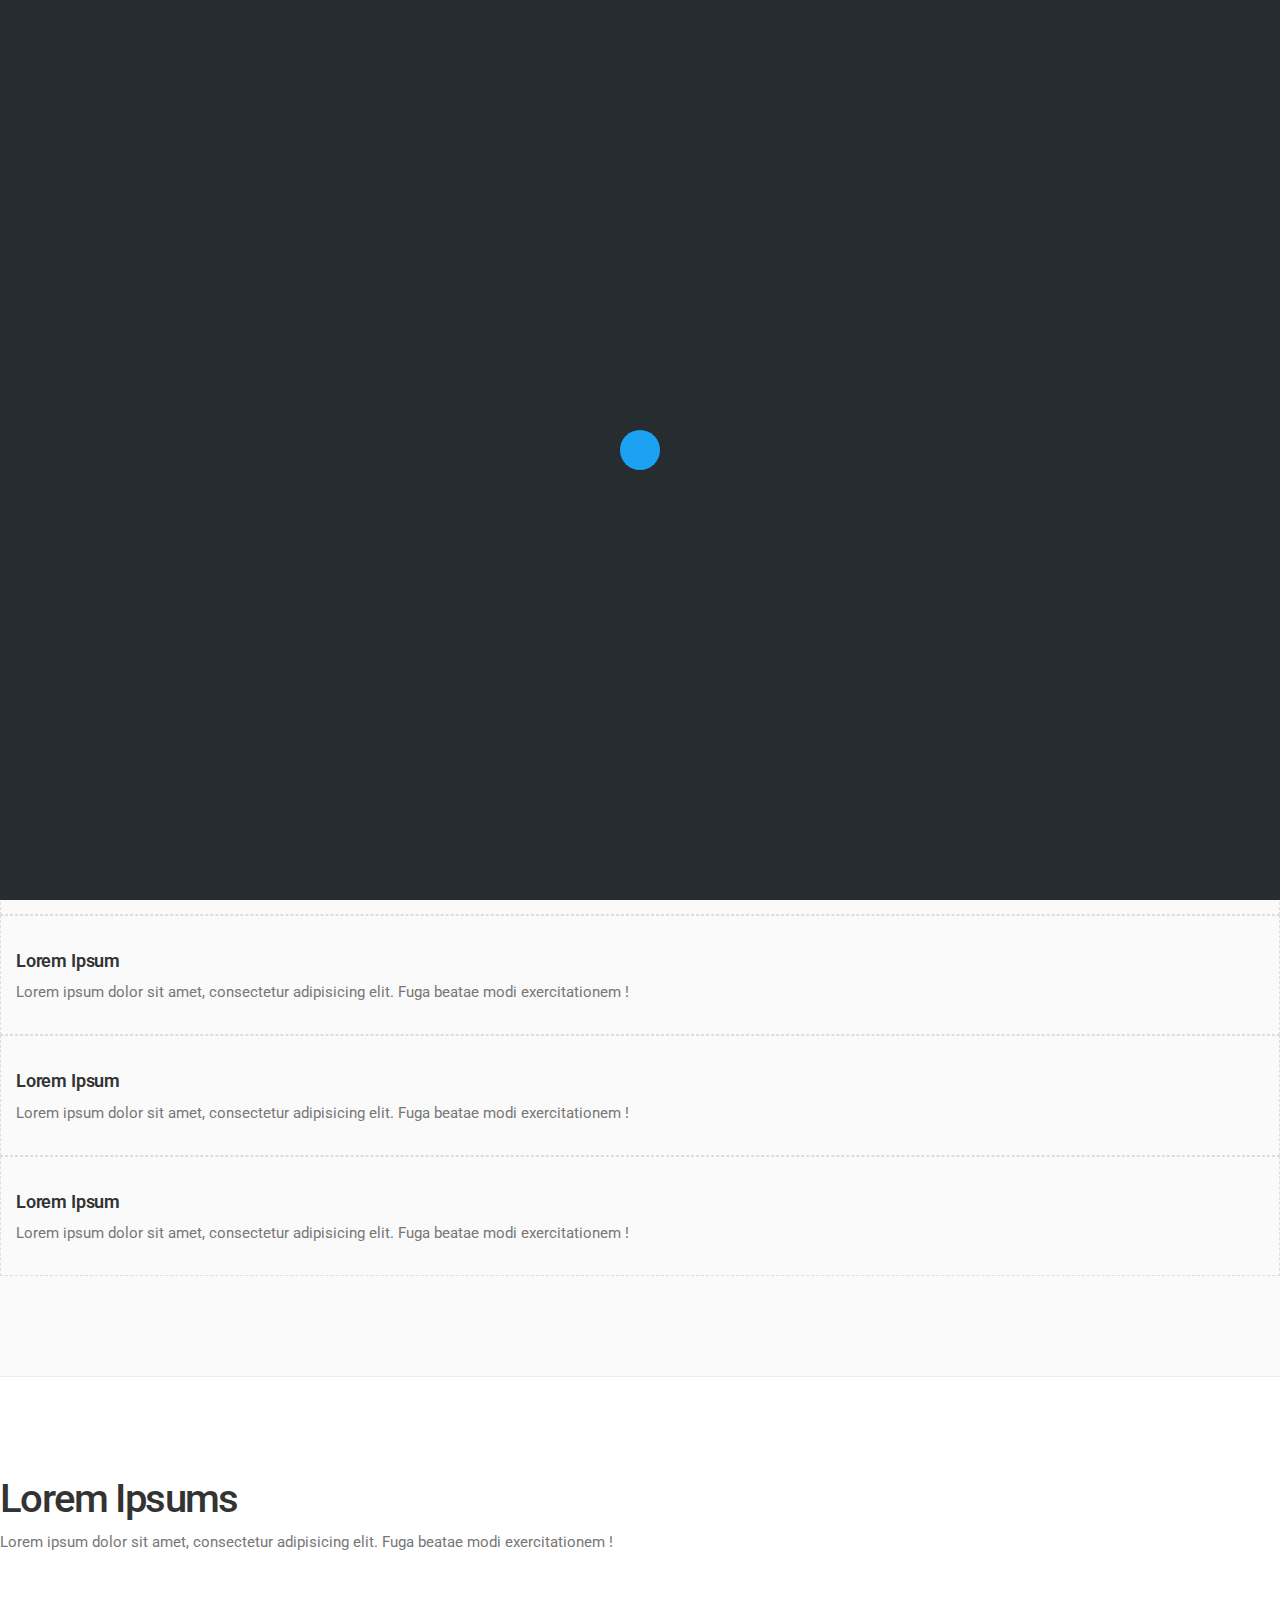
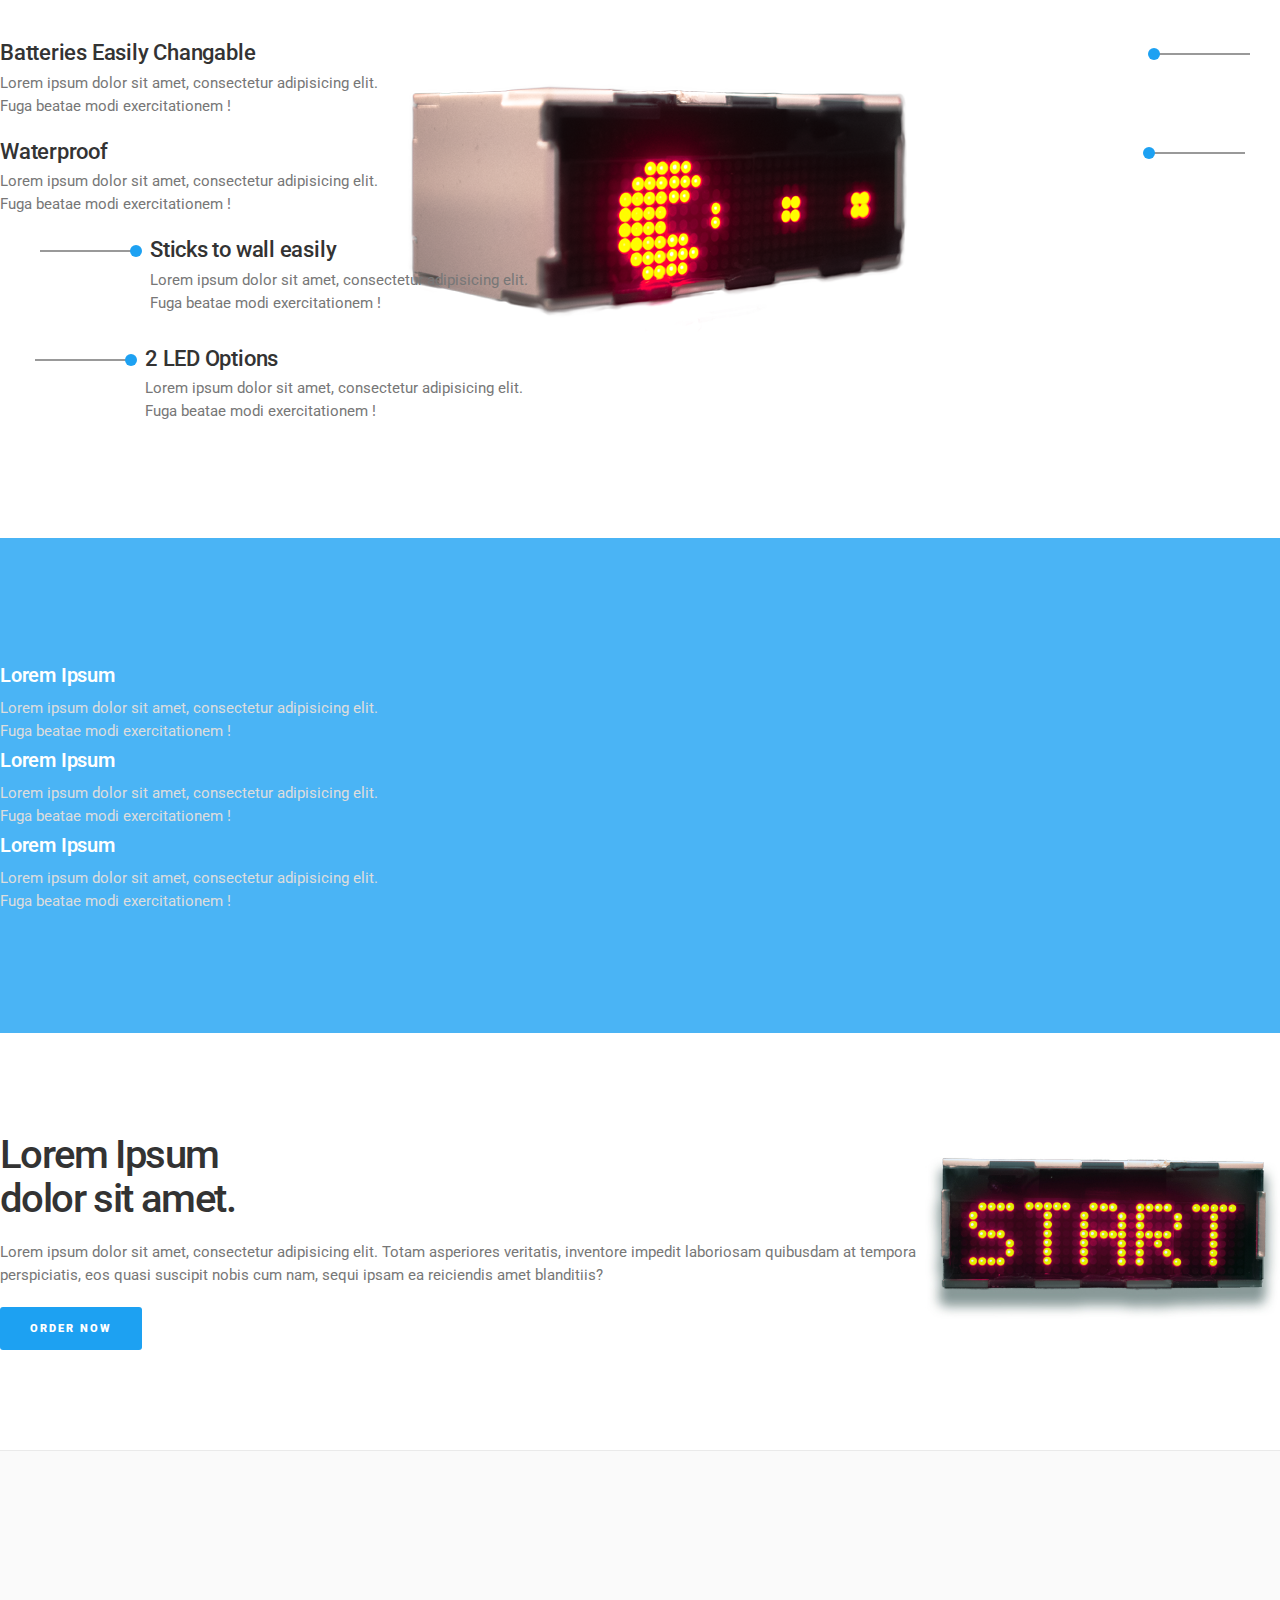
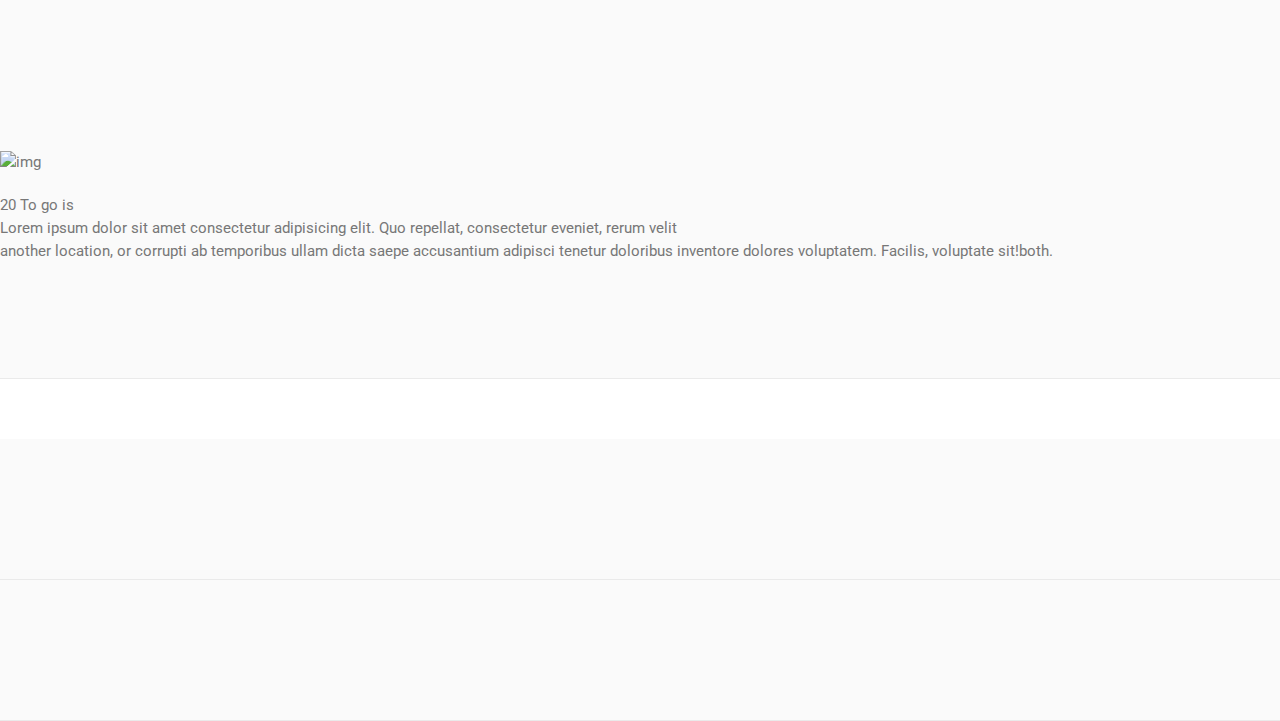
==== index.html @ 2e648fed "Update index.html" ====
<!doctype html>
<!--[if lt IE 7]>      <html class="no-js lt-ie9 lt-ie8 lt-ie7" lang=""> <![endif]-->
<!--[if IE 7]>         <html class="no-js lt-ie9 lt-ie8" lang=""> <![endif]-->
<!--[if IE 8]>         <html class="no-js lt-ie9" lang=""> <![endif]-->
<!--[if gt IE 8]><!--> <html class="no-js" lang="en"> <!--<![endif]-->
<head>
<meta charset="utf-8">
<meta name="viewport" content="width=device-width, initial-scale=1">
<meta name="description" content="Sintex product landing page template">
<meta name="author" content="ThemeEaster">
<title>20 To Go!! | product landing page</title>
<link rel="shortcut icon" type="image/x-icon" href="img/favicon.png">

<link rel="stylesheet" href="css/font-awesome.min.css">

<link rel="stylesheet" href="css/themify-icons.css">

<link rel="stylesheet" href="css/elegant-font-icons.css">

<link rel="stylesheet" href="css/elegant-line-icons.css">

<link rel="stylesheet" href="css/bootstrap.min.css">

<link rel="stylesheet" href="css/venobox/venobox.css">

<link rel="stylesheet" href="css/slicknav.min.css">

<link rel="stylesheet" href="css/animate.min.css">

<link rel="stylesheet" href="css/owl.carousel.css">

<link rel="stylesheet" href="css/main.css">

<link rel="stylesheet" href="css/responsive.css">
<script src="js/vendor/modernizr-2.8.3-respond-1.4.2.min.js"></script>
</head>
<body data-spy="scroll" data-target="#navmenu" data-offset="70">
<!--[if lt IE 8]>
            <p class="browserupgrade">You are using an <strong>outdated</strong> browser. Please <a href="http://browsehappy.com/">upgrade your browser</a> to improve your experience.</p>
        <![endif]-->
<div class="site-preloader-wrap">
<div class="spinner"></div>
</div>
<header id="header" class="header-section">
<div class="container">
<nav class="navbar">
<a href="#" class="navbar-brand"><img src="img/logo.png" alt="Sintex"></a>
<div class="d-flex menu-wrap">
<div id="navmenu" class="mainmenu">
<ul class="nav">
<li><a data-scroll class="nav-link active" href="#home">Home <span class="sr-only">(current)</span></a></li>
<li><a data-scroll class="nav-link" href="#features">Features</a></li>
<li><a data-scroll class="nav-link" href="#works">How it Works</a></li>
<li><a data-scroll class="nav-link" href="#contact">Contact</a></li>
</ul>
<a href="#" class="default-btn">Ordefdgsdbfr Now</a>
</div>
</div>
</nav>
</div>
</header>
<section id="home" class="hero-section bd-bottom">
<div class="container">
<div class="row d-flex align-items-center">
<div class="col-md-8">
<div class="hero-content">
<h1>20 To Go! is the<br>lodsfbdsfbrem ipsum dolor <br> sit amet </h1>
<p>Lorem ipsum dolor sit amet consectdsfbsdfbetur adipisicing elit. Maiores cumque cupiditate, vero quo corrupti soluta aspernatur recusandae provident minus consectetur dolorum quaerat eaque aut, ratione, iste quis quae perspiciatis nobis?</p>
<a href="#" class="default-btn">Order Now</a>
</div>
</div>
<div class="col-md-4">
<img src="img/hero-cam.png" class="hero-cam" alt="">
</div>
</div>


</div>
</section>
<section class="promo-section bg-grey bd-bottom padding">
<div class="container">
<div class="promo-wrap row">
<div class="col-lg-3 col-sm-6 sm-padding">
<div class="promo-content text-center">
<i class="icon-camera"></i>
<h3>Lorem Ipsum</h3>
<p>Lorem ipsum dolor sit amet, consectetur adipisicing elit. Fuga beatae modi exercitationem !</p>
</div>
</div>
<div class="col-lg-3 col-sm-6 sm-padding">
<div class="promo-content text-center">
<i class="icon-speedometer"></i>
<h3>Lorem Ipsum</h3>
<p>Lorem ipsum dolor sit amet, consectetur adipisicing elit. Fuga beatae modi exercitationem !</p>
</div>
</div> 
<div class="col-lg-3 col-sm-6 sm-padding">
<div class="promo-content text-center">
<i class="icon-adjustments"></i>
<h3>Lorem Ipsum</h3>
<p>Lorem ipsum dolor sit amet, consectetur adipisicing elit. Fuga beatae modi exercitationem !</p>
</div>
</div>
<div class="col-lg-3 col-sm-6 sm-padding">
<div class="promo-content text-center">
<i class="icon-bargraph"></i>
<h3>Lorem Ipsum</h3>
<p>Lorem ipsum dolor sit amet, consectetur adipisicing elit. Fuga beatae modi exercitationem !</p>
</div>
</div> 
</div>
</div>
</section>
<section id="features" class="feature-section padding">
<div class="container">
<div class="section-heading text-center">
<h2>Lorem Ipsums</h2>
<p>Lorem ipsum dolor sit amet, consectetur adipisicing elit. Fuga beatae modi exercitationem !</p>
</div>
<div class="feature-wrap row">
<div class="col-lg-4 col-6">
<ul class="feature-content feature-left text-right">
<li class="center2">
<h3>Batteries Easily Changable</h3>
<p>Lorem ipsum dolor sit amet, consectetur adipisicing elit.  <br> Fuga beatae modi exercitationem !</p>
</li>
<li class="test2">
<h3>Waterproof</h3>
<p>Lorem ipsum dolor sit amet, consectetur adipisicing elit.  <br> Fuga beatae modi exercitationem !</p>
</li>
</ul>
</div>
<div class="col-lg-4 offset-lg-4 col-6">
<ul class="feature-content feature-right text-left">
<li class="center3">
<h3>Sticks to wall easily</h3>
<p>Lorem ipsum dolor sit amet, consectetur adipisicing elit.  <br> Fuga beatae modi exercitationem !</p>
<li class="test1">
<h3>2 LED Options</h3>
<p>Lorem ipsum dolor sit amet, consectetur adipisicing elit.  <br> Fuga beatae modi exercitationem !</p>
</li>
</ul>
</div>
</div>
<div class="feature-cam"></div>
</div>
</section>
<section id="works" class="how-it-works-section padding">
<div class="container">
<div class="how-wrap row">
<div class="col-md-4 col-sm-6 xs-padding">
<div class="how-content text-center">
<i class="icon-anchor"></i>
<h3>Lorem Ipsum</h3>
<p>Lorem ipsum dolor sit amet, consectetur adipisicing elit.  <br> Fuga beatae modi exercitationem !</p>
<div class="arrow"></div>
</div>
</div>
<div class="col-md-4 col-sm-6 xs-padding">
<div class="how-content text-center">
<i class="icon-adjustments"></i>
<h3>Lorem Ipsum</h3>
<p>Lorem ipsum dolor sit amet, consectetur adipisicing elit.  <br> Fuga beatae modi exercitationem !</p>
<div class="arrow"></div>
</div>
</div>
<div class="col-md-4 col-sm-6 xs-padding">
<div class="how-content text-center">
<i class="icon-happy"></i>
<h3>Lorem Ipsum</h3>
<p>Lorem ipsum dolor sit amet, consectetur adipisicing elit.  <br> Fuga beatae modi exercitationem !</p>
</div>
</div>
</div>
</div>
</section>
<section class="content-section bd-bottom padding">
<div class="container">
<div class="content-wrap row">
<div class="col-md-6 xs-padding">
<div class="content-details">
<h2>Lorem Ipsum <br> dolor sit amet.</h2>
<p>Lorem ipsum dolor sit amet, consectetur adipisicing elit. Totam asperiores veritatis, inventore impedit laboriosam quibusdam at tempora perspiciatis, eos quasi suscipit nobis cum nam, sequi ipsam ea reiciendis amet blanditiis?</p>
<a href="#" class="default-btn">Order Now</a>
</div>
</div>
<div class="col-md-6 xs-padding text-center">
<img src="img/content-bg-1.jpg" alt="img">
</div>
</div>
</div>
</section>
<section id="products" class="product-section bg-grey bd-bottom padding">
<div class="container">
<div class="section-heading text-center mb-40">

<section id="pricing" class="pricing-section bd-bottom padding">
<div class="container">
<div class="section-heading text-center mb-40">

<div class="widget-section padding">
<div class="container">
<div class="widget-content text-center">
<img class="mb-20" src="img/logo.png" alt="img">
<p>20 To go is <br> Lorem ipsum dolor sit amet consectetur adipisicing elit. Quo repellat, consectetur eveniet, rerum velit  <br> another location, or corrupti ab temporibus ullam dicta saepe accusantium adipisci tenetur doloribus inventore dolores voluptatem. Facilis, voluptate sit!both.</p>
</div>
</div>
</div>
<footer class="footer-section align-center">
<div class="container">
</div>
</footer>
<a data-scroll href="#home" id="scroll-to-top"><i class="arrow_carrot-up"></i></a>

<script src="js/vendor/jquery-1.12.4.min.js"></script>
 
<script src="js/vendor/bootstrap.min.js"></script>

<script src="js/vendor/tether.min.js"></script>

<script src="js/vendor/jquery.slicknav.min.js"></script>

<script src="js/vendor/owl.carousel.min.js"></script>

<script src="js/vendor/smooth-scroll.min.js"></script>

<script src="js/main.js"></script>
</body>
</html>
---- css/main.css ----
/* Sintex By ThemeEaster */

/*  ==========================================================================
    Table of Contets
    ==========================================================================
    
    1.0 Common Styles
    2.0 Header Section
    3.0 Hero Section
    4.0 Promo Section
    5.0 Feature Section
    6.0 How It Works Section
    7.0 Content Section
    8.0 Product Section
    9.0 Pricing Section
    10.0 Testimonial Section
    11.0 Faq Section
    12.0 Sponsor Section
    13.0 Call To Action Section
    14.0 Widget Section
    15.0 Footer Section
    16.0 Scrool To Top
    
    ==========================================================================
    Sintex Product Landing Page Version 0.1
    ========================================================================== */

	@import url('https://fonts.googleapis.com/css?family=Roboto:400,500,700,900');
	
/*  ==========================================================================
    Common Styles
    ========================================================================== */
*{
	padding: 0;
	margin: 0;
}
body{
    background-color: #fff;
    font-family: 'Roboto', sans-serif;
    font-size: 15px;
    line-height: 23px;
    color: #777;
    font-weight: 400;
    position: relative;
    overflow-x: hidden;
}
h1, h2, h3, h4, h5, h6{
    font-family: 'Roboto', sans-serif;
    -webkit-font-smoothing:antialiased;
	color: #333;
}
h1{
    font-size: 50px;
    font-weight: 400;
    line-height: 1.2;
    margin: 0 0 10px;
    color: #222;
    letter-spacing: -0.05em;
}
h2{
    font-size: 26px;
    color: #333;
    margin: 0 0 10px;
    font-weight: 800;
    line-height: 1.1;
    letter-spacing: -0.04em;
}
h3,h4{
    margin: 0 0 10px;
    font-weight: 600;
    line-height: 1.7;
    color: #333;
    letter-spacing: -0.01em;
}
h3{
    font-size: 18px;
}
h4{
    font-size: 16px;
}
h5,h6{
    font-size: 14px;
    margin: 0 0 10px;
}
img{
    border: none;
    outline:none;
    max-width: 100%;
}
ul{
    display: block;
    list-style: none;
    padding: 0;
    margin: 0;
}
p, li, a, span{}
p{
    font-size: 15px;
    margin-bottom: 15px;
}
a, a:hover{
    text-decoration: none;
}
a:focus{
    outline: 0;
    text-decoration: none;
}
input::-webkit-input-placeholder,
textarea::-webkit-input-placeholder{
   color: #ddd !important;
}

input:-moz-placeholder,
textarea:-moz-placeholder{ /* Firefox 18- */
   color: #ddd !important;  
}

input::-moz-placeholder,
textarea::-moz-placeholder{  /* Firefox 19+ */
   color: #ddd !important;  
}

input:-ms-input-placeholder,
textarea:-ms-input-placeholder{  
   color: #ddd !important;  
}
button{
    border: none;
	background: none;
}
/* Helper Class */
.pd-15{
    padding: 15px;
}
.padding{
    padding: 100px 0;
}
.no-padding{
    padding: 0;
}
.padding-15{padding: 15px;}
.padding-20{padding: 20px;}
.bg-white{ background-color: #fff; }
.bg-grey{ background-color: #fafafa;}
.bg-dark{ background-color: #232323;}
.bd-top{ border-top: 1px solid #eaeaea;}
.bd-bottom{ border-bottom: 1px solid #eaeaea;}

.mb-10{ margin-bottom: 10px; }
.mb-15{ margin-bottom: 15px; }
.mb-20{ margin-bottom: 20px; }
.mb-25{ margin-bottom: 25px; }
.mb-30{ margin-bottom: 30px; }
.mb-35{ margin-bottom: 35px; }
.mb-40{ margin-bottom: 40px; }
.mb-45{ margin-bottom: 45px; }
.mb-50{ margin-bottom: 50px; }
.ml-15{ margin-left: 15px; }
.ml-20{ margin-left: 20px; }
.ml-25{ margin-left: 25px; }
.ml-30{ margin-left: 30px; }
.ml-35{ margin-left: 35px; }
.fz-28{ font-size: 28px; }
.fz-24{ font-size: 24px; }
.fz-22{ font-size: 22px; }
.fz-20{ font-size: 20px; }
.fz-18{ font-size: 18px; }
.fz-16{ font-size: 16px; }
.text-black{
    color: #333;
}
.text-white{
    color: #ffffff;
}
.align-left{
    text-align: left;
}
.align-right{
    text-align: right;
}
.align-center{
    text-align: center;
}
.fl-right{
    float: right;
}
.fl-left{
    float: left;
}
.display-table{
    width: 100%;
    height: 100%;
    display: table;
}
.table-cell{
    display: table-cell;
    vertical-align: middle;
}

.overlay{
    width: 100%;
    position: relative;
    z-index: 1;
}
.overlay:before{
    content: '';
    width: 100%;
    height: 100%;
    position: absolute;
    left: 0;
    top: 0;
    z-index: -1;
}

/* Preloader Styles */
.loaded .site-preloader-wrap {
    opacity: 0;
    visibility: hidden;
}
.site-preloader-wrap {
    position: fixed;
    z-index: 999;
    height: 100%;
    width: 100%;
    background: #272c30;
    top: 0;left: 0
}

.site-preloader-wrap .spinner {
    background-color: #1da1f2;
    position: absolute;
    left: 50%;
    top: 50%;
    margin-left: -20px;
    margin-top: -20px;
}

.spinner {
  width: 40px;
  height: 40px;

  border-radius: 100%;  
  -webkit-animation: sk-scaleout 1.0s infinite ease-in-out;
  animation: sk-scaleout 1.0s infinite ease-in-out;
}

@-webkit-keyframes sk-scaleout {
  0% { -webkit-transform: scale(0) }
  100% {
    -webkit-transform: scale(1.0);
    opacity: 0;
  }
}

@keyframes sk-scaleout {
  0% { 
    -webkit-transform: scale(0);
    transform: scale(0);
  } 100% {
    -webkit-transform: scale(1.0);
    transform: scale(1.0);
    opacity: 0;
  }
}

/* Button Style */
.btn-group{}
.btn-group a{
    margin: 5px;
}
.btn-group-left a{
    margin-right: 15px;
    margin-bottom: 15px;
}
.default-btn{
    background-color: #1da1f2;
    font-family: "Roboto",sans-serif;
    font-size: 11px;
    letter-spacing: 2px;
    font-weight: 900;
    text-transform: uppercase;
    color: #fff;
    border-radius: 3px;
    padding: 10px 30px;
    margin: 0;
    display: inline-block;
}
.default-btn:hover{
    opacity: 0.8;
    color: #fff;
}
/*Section Heading*/
.section-heading{}
.section-heading h2{
    font-size: 40px;
    font-weight: 500;
}
/* Transition Effect */
a,a:hover, .overlay, img, .form-control,  .form-control:hover, button{
    -webkit-transition: all 0.5s;
    -o-transition: all 0.5s;
    transition: all 0.5s;
}

/* ==========================================================================
   Header Section
   ========================================================================== */
.header-section{
    background-color: #fff;
    box-shadow: 0 0 10px rgba(0, 0, 0, 0.05);
    width: 100%;
    z-index: 99;
    position: sticky;
    left: 0;
    top: 0;
    padding: 10px 0;
    transition: all 0.3s ease-in-out;
}
.navbar-fixed-top.header-section{
    background-color: #fff;
    box-shadow: 0 0 10px rgba(0, 0, 0, 0.10);
    padding: 5px 0;
    transition: all 0.3s ease-in-out;
}
.navbar{
    border: medium none;
    -moz-border-radius: 0;
    -webkit-border-radius: 0;
    -ms-border-radius: 0;
    border-radius: 0;
    margin: 0;
    position: relative;
    padding: 0;
}
.navbar-header {
    padding: 17px 0;
}
.navbar-header .brand{
    font-size: 25px;
    color: #333;
    font-family: 'Roboto', sans-serif;
    letter-spacing: -1px;
    font-weight: 600;
	margin-left: 13px;
}

/* Nav Menu */
#navbar{
    z-index: 999;
    padding: 0 15px;
}
ul.nav{
    display: inline-block;
}
ul.nav > li{
    display: inline-block;
}
ul.nav > li > a{
    color: #777;
    font-family: 'Roboto', sans-serif;
    display: inline-block;
    vertical-align: middle;
    padding: 0 10px;
    font-size: 12px;
    font-weight: 600;
    text-transform: uppercase;
    line-height: 70px;
}
ul.nav > li > a:hover,
ul.nav > li > a:focus,
ul.nav > li > a.active{
    background: none;
    color: #1da1f2;
    opacity: 1;
}
.mainmenu .default-btn{
    padding: 10px 30px;
    display: inline-block;
    margin-left: 20px;
}
.menu-btn{
    margin-left: 10px;
    margin-top: 10px;
}

/*Mobile Menu */
.menu-wrap{
    position: relative;
}
.slicknav_menu {
    background: none;
    padding: 4px 0;
    display:none;
    width: 100%;
    position: absolute;
    right: 0;
    top: 0;
}
.slicknav_nav {
    background-color: #fff;
    box-shadow: 0 0 10px rgba(0, 0, 0, 0.05);
}
.slicknav_btn {
    background-color: transparent;
    margin: 8px 5px 21px;
    z-index: 2;
}
.navbar-fixed-top .slicknav_btn{
    margin-bottom: 17px;
}
.slicknav_nav .slicknav_row:hover,
.slicknav_nav .slicknav_row, 
.slicknav_nav a,
.slicknav_nav a:hover{
    -moz-border-radius: 0;
    -webkit-border-radius: 0;
    -o-border-radius: 0;
    border-radius: 0;
}
.slicknav_nav .slicknav_row, 
.slicknav_nav a {
    padding: 10px 15px;
    margin: 0;
    color: #777;
}
.slicknav_nav a .caret{
    display: none;
}
.slicknav_nav ul{
    margin: 0;
}
.slicknav_nav ul li a{
    padding-left: 30px;
    font-size: 12px;
}
.slicknav_nav .slicknav_row:hover,
.slicknav_nav a:hover{
    background-color: transparent;
    color: #333;
}

/* ==========================================================================
   Hero Section
   ========================================================================== */
.hero-section{
    background-color: #fff;
    position: relative;
    height: 580px;
    display: flex;
    align-items: center;
    z-index: 1;
}
.hero-content h1,
.hero-content p{
    margin-bottom: 20px;
}
.hero-cam{
    animation-name: cam-animation;
    animation-duration: 2s;
    animation-iteration-count: infinite;
    animation-timing-function: ease-in-out;
    -webkit-animation-name: cam-animation;
    -webkit-animation-duration: 2s;
    -webkit-animation-iteration-count: infinite;
    -webkit-animation-timing-function: linear;
}

/*Cam Animation*/
@-webkit-keyframes cam-animation {
     0% {
        -webkit-transform: translateY(-20px);
        transform: translateY(-20px);
    }
     50% {
        -webkit-transform: translateY(-10px);
        transform: translateY(-10px);
    }
     100% {
        -webkit-transform: translateY(-25px);
        transform: translateY(-25px);
    }
}
@keyframes cam-animation {
    0% {
        -webkit-transform: translateY(-20px);
        transform: translateY(-20px);
    }
    50% {
        -webkit-transform: translateY(-10px);
        transform: translateY(-10px);
    }
    100% {
        -webkit-transform: translateY(-20px);
        transform: translateY(-20px);
    }
}
/* ==========================================================================
   Promo Section
   ========================================================================== */
.promo-section{}
.promo-wrap{}
.promo-content{
    padding: 30px 15px;
    border: 1px dashed #ddd;
    overflow: hidden;
    transition: all 0.2s ease-in-out;
}
.promo-content:hover{
    transform: scale(1.05);
    transition: all 0.2s ease-in-out;
}
.promo-content i{
    font-size: 40px;
    color: #1da1f2;
    margin-bottom: 15px;
}
.promo-content h3{
    margin-bottom: 5px;
}
.promo-content p{
    margin-bottom: 0;
}
/* ==========================================================================
   Feature Section
   ========================================================================== */
.feature-section{
    position: relative;
    z-index: 1;
}
.feature-section .section-heading{
    margin-bottom: 80px;
}
.feature-wrap{}
.feature-content{}
.feature-content li{
    position: relative;
    margin-bottom: 25px;
}
.feature-content li:last-child{
    margin-bottom: 0;
}
.feature-content li:before{
    background-color: #1da1f2;
    display: block;
    content: "";
    position: absolute;
    width: 12px;
    height: 12px;
    border-radius: 50%;
    top: 14px;
    right: -20px;
    z-index: 1;
}
.feature-content li:after{
    background-color: #999;
    content: '';
    position: absolute;
    width: 100px;
    height: 2px;
    top: 19px;
    right: -110px;
}
.feature-right.feature-content li:before{
    right: auto;
    left: -20px;
}
.feature-right.feature-content li:after{
    right: auto;
    left: -110px;
}
.feature-content h3{
    font-size: 22px;
    font-weight: 500;
    margin-bottom: 0;
}
.feature-left .center{
    margin-right: 50px;
}
.feature-right .center{
    margin-left: 50px;
}

.test1{
    margin-left:145px;
}

.test2{
    margin-right:145px;
    margin-top:-10px;
}

.center2{
    margin-top:5px;
    margin-right:140px;
}

.center3{
    margin-top:5px;
    margin-left:150px;
}
/*Feature Camera*/
.feature-cam {
	background-image: url(../img/feature-cam.png);
	background-repeat: no-repeat;
	background-position: center center;
	position: absolute;
	width: 500px;
	height: 500px;
	left: calc(50% - 233px);
	top: calc(55% - 317px);
	display: block;
	animation-name: feature-cam-animation;
	animation-duration: 2s;
	animation-iteration-count: infinite;
	animation-timing-function: ease-in-out;
	-webkit-animation-name: feature-cam-animation;
	-webkit-animation-duration: 2s;
	-webkit-animation-iteration-count: infinite;
	-webkit-animation-timing-function: linear;
	z-index: -1;
}
/*Feature Cam Animation*/
 @-webkit-keyframes feature-cam-animation {
     0% {
         -webkit-transform: translateX(-20px);
         transform: translateX(-20px);
    }
     50% {
         -webkit-transform: translateX(-10px);
         transform: translateX(-10px);
    }
     100% {
         -webkit-transform: translateX(-25px);
         transform: translateX(-25px);
    }
}
 @keyframes feature-cam-animation {
     0% {
         -webkit-transform: translateX(-20px);
         transform: translateX(-20px);
    }
     50% {
         -webkit-transform: translateX(-10px);
         transform: translateX(-10px);
    }
     100% {
         -webkit-transform: translateX(-20px);
         transform: translateX(-20px);
    }
}
/* ==========================================================================
   Content Section
   ========================================================================== */
.content-section{}
.content-wrap{
    display: flex;
    align-items: center;
}
.content-details{}
.content-details h2{
    font-size: 40px;
    font-weight: 500;
    margin-bottom: 20px;
}
.content-details p{
    margin-bottom: 20px;
}
/* ==========================================================================
   How ItWorks Section
   ========================================================================== */
.how-it-works-section{
    background-image: url(../img/how-bg.jpg);
    background-repeat: no-repeat;
    background-position: center center;
    background-size: cover;
    position: relative;
    padding: 120px 0;
    z-index: 1;
}
.how-it-works-section:before{
    background-color: rgba(29,161,242,0.8);
    content: "";
    position: absolute;
    width: 100%;
    height: 100%;
    left: 0;
    top: 0;
    z-index: -1;
}
.how-content{
    position: relative;
}
.arrow{
    position: absolute;
    background-image: url(../img/arrow.png);
    background-repeat: no-repeat;
    content: "";
    width: 236px;
    height: 40px;
    left: 250px;
    top: 10px;
}
.how-content i{
    color: #fff;
    font-size: 50px;
    margin-bottom: 15px;
}
.how-content h3{
    font-size: 20px;
    margin-bottom: 5px;
    color: #fff;
}
.how-content p{
    color: #ddd;
    margin-bottom: 0;
}
/* ==========================================================================
   Product Section
   ========================================================================== */
.product-section{}
.product-item{
    background-color: #fafafa;
    border: 1px solid #eaeaea;
    overflow: hidden;
}
.product-item:hover .product-thumb img{
    transform: scale(1.1);
}
.product-thumb{
    display: block;
    overflow: hidden;
}
.product-thumb img{
    width: 100%;
}
.cart{
    position: absolute;
    width: 100%;
    height: auto;
    left: calc(25% - 0px);
    bottom: 150px;
    opacity: 0;
    visibility: hidden;
    transform: translateY(20px);
    transition: all 0.2s ease-in-out;
}
.product-item:hover .cart{
    visibility: visible;
    opacity: 1;
    transform: translateY(0);
    transition: all 0.2s ease-in-out;
}
.cart .cart-btn{
    background-color: #1da1f2;
    font-family: "Roboto",sans-serif;
    font-size: 12px;
    font-weight: 700;
    text-transform: uppercase;
    font-size: 12px;
    color: #fff;
    padding: 10px 30px;
    border-radius: 3px;
    display: inline-block;
}
.cart .cart-btn:hover{
    opacity: 0.9;
}
.product-content{
    padding: 20px 10px;
    border-top: 1px solid #eaeaea;
    display: block;
}
.product-content h3{
    margin-bottom: 0;
    font-size: 20px;
    color: #1da1f2;
}
.product-content h3 a:hover{
    color: #1da1f2;
    opacity: 0.8;
}
.product-content p{
    margin-bottom: 5px;
}
.product-content .price{
    font-size: 18px;
    color: #ff4c4c;
    font-weight: 700;
    margin-right: 10px;
    display: inline-block;
}
.product-content .stock{
    font-weight: 700;
    color: #34bf49;
}
.rattings{
    display: inline-block;
}
.rattings li{
    display: inline-block;
    color: #fab702;
    font-size: 15px;
}
/*Prev Next Style*/
.owl-nav div{
    font-size: 25px;
    color: #777;
    line-height: 30px;
    width: 30px;
    height: 30px;
    position: absolute;
    left: -40px;
    opacity: 0.5;
    top: calc(50% - 15px);
    transition: opacity 0.3s ease-in-out;
}
.owl-nav div.owl-next{
    left: auto;
    right: -40px;
}
.owl-nav div:hover{
    color: #1da1f2;
    opacity: 1;
    transition: opacity 0.3s ease-in-out;
}
/* ==========================================================================
   Pricing Section
   ========================================================================== */
.pricing-section{}
.pricing-wrap{}
.pricing-box{
    border: 1px solid #eaeaea;
    border-bottom: 8px solid #1da1f2;
    border-radius: 5px;
    opacity: 0.5;
    transition: all 0.2s ease-in-out;
    overflow: hidden;
}
.pricing-box:hover{
    opacity: 1;
    transform: scale(1.02);
    transition: all 0.2s ease-in-out;
}
.pricing-head{
    border-bottom: 1px solid #eaeaea;
    padding: 30px;
}
.pricing-head span{
    font-size: 12px;
    color: #777;
    letter-spacing: 0;
    text-transform: uppercase;
}
.pricing-head h2{
    font-size: 50px;
    color: #1da1f2;
    font-weight: 500;
    margin-bottom: 0;
}
.active{
    opacity: 1;
}
.active .pricing-head{
    background-color: #1da1f2;
}
.active .pricing-head h2,
.active .pricing-head span{
    color: #fff;
}
.pricing-mid{
    padding: 20px 30px;
}
.pricing-mid i{
    color: #1da1f2;
    margin-right: 15px;
}
.pricing-mid li{
    margin: 10px 0;
    font-weight: 400;
}
.pricing-footer{
    padding: 0 30px 25px;
}
/* ==========================================================================
   Testimonial Section
   ========================================================================== */
.testimonial-section{}
.testi-item{
    padding: 30px 15px;
    border: 1px solid #eaeaea;
}
.testi-details{
    display: flex;
    align-items: center;
}
.testi-thumb{}
.testi-thumb img{
    max-width: 70px;
    height: 70px;
    line-height: 70px;
    border-radius: 50%;
}
.reviews{
    margin-left: 10px;
}
.reviews h3{
    font-size: 16px;
    font-weight: 500;
    display: block;
    margin: 0;
}
.reviews .rattings{
    margin-top: -5px;
    display: block;
}
/* ==========================================================================
   Sponsor Section
   ========================================================================== */
.sponsor-section{
    padding: 20px 0;
}
.sponsor-section .sponsor-item img{
    width: 100%;
    padding: 20px;
    opacity: 0.8;
}
.sponsor-section .sponsor-items li img:hover{
    opacity: 1;
}
.faq-wrap{}
.faq-wrap p{
    margin-bottom: 0;
}
/* ==========================================================================
   CTA Section
   ========================================================================== */
.cta-section{
    background-color: #1da1f2;
    padding: 60px 0;
}
.cta-content h2{
    color: #fff;
    margin-bottom: 0;
    font-size: 28px;
}
.cta-section .default-btn{
    background-color: #fff;
    color: #555;
}
/* ==========================================================================
   Widget Section
   ========================================================================== */
.widget-section{}
.widget-content{}
.social-share{
    display: inline-block;
    margin-top: 20px;
}
.social-share li{
    display: inline-block;
    margin: 0 5px;
}
.social-share li a{
    background-color: #f2f2f2;
    color: #1da1f2;
    width: 40px;
    height: 40px;
    line-height: 40px;
    border-radius: 3px;
    text-align: center;
    display: inline-block;
}
.social-share li a:hover{
    background-color: #ddd;
}
/* ==========================================================================
   Footer Section
   ========================================================================== */
.footer-section{
    background-color: #fff;
    border-top: 1px solid #eaeaea;
    display: block;
    color: #777;
    text-align: center;
    padding: 30px 0;
}
.footer-section p{
    text-transform: uppercase;
    font-size: 12px;
    margin: 0;
}  

/* ==========================================================================
   Scroll To Top
   ========================================================================== */
#scroll-to-top{
    background-color: #1da1f2;
    display: none;
    width: 45px;
    height: 45px;
    text-align: center;
    font-size: 14px;
    border-radius: 50%;
    line-height: 45px;
    color: #fff;
    position: fixed;
    bottom: 50px;
    right: 50px;
    z-index: 999;
}
#scroll-to-top:hover{
    opacity: 0.8;
    color: #fff;
}
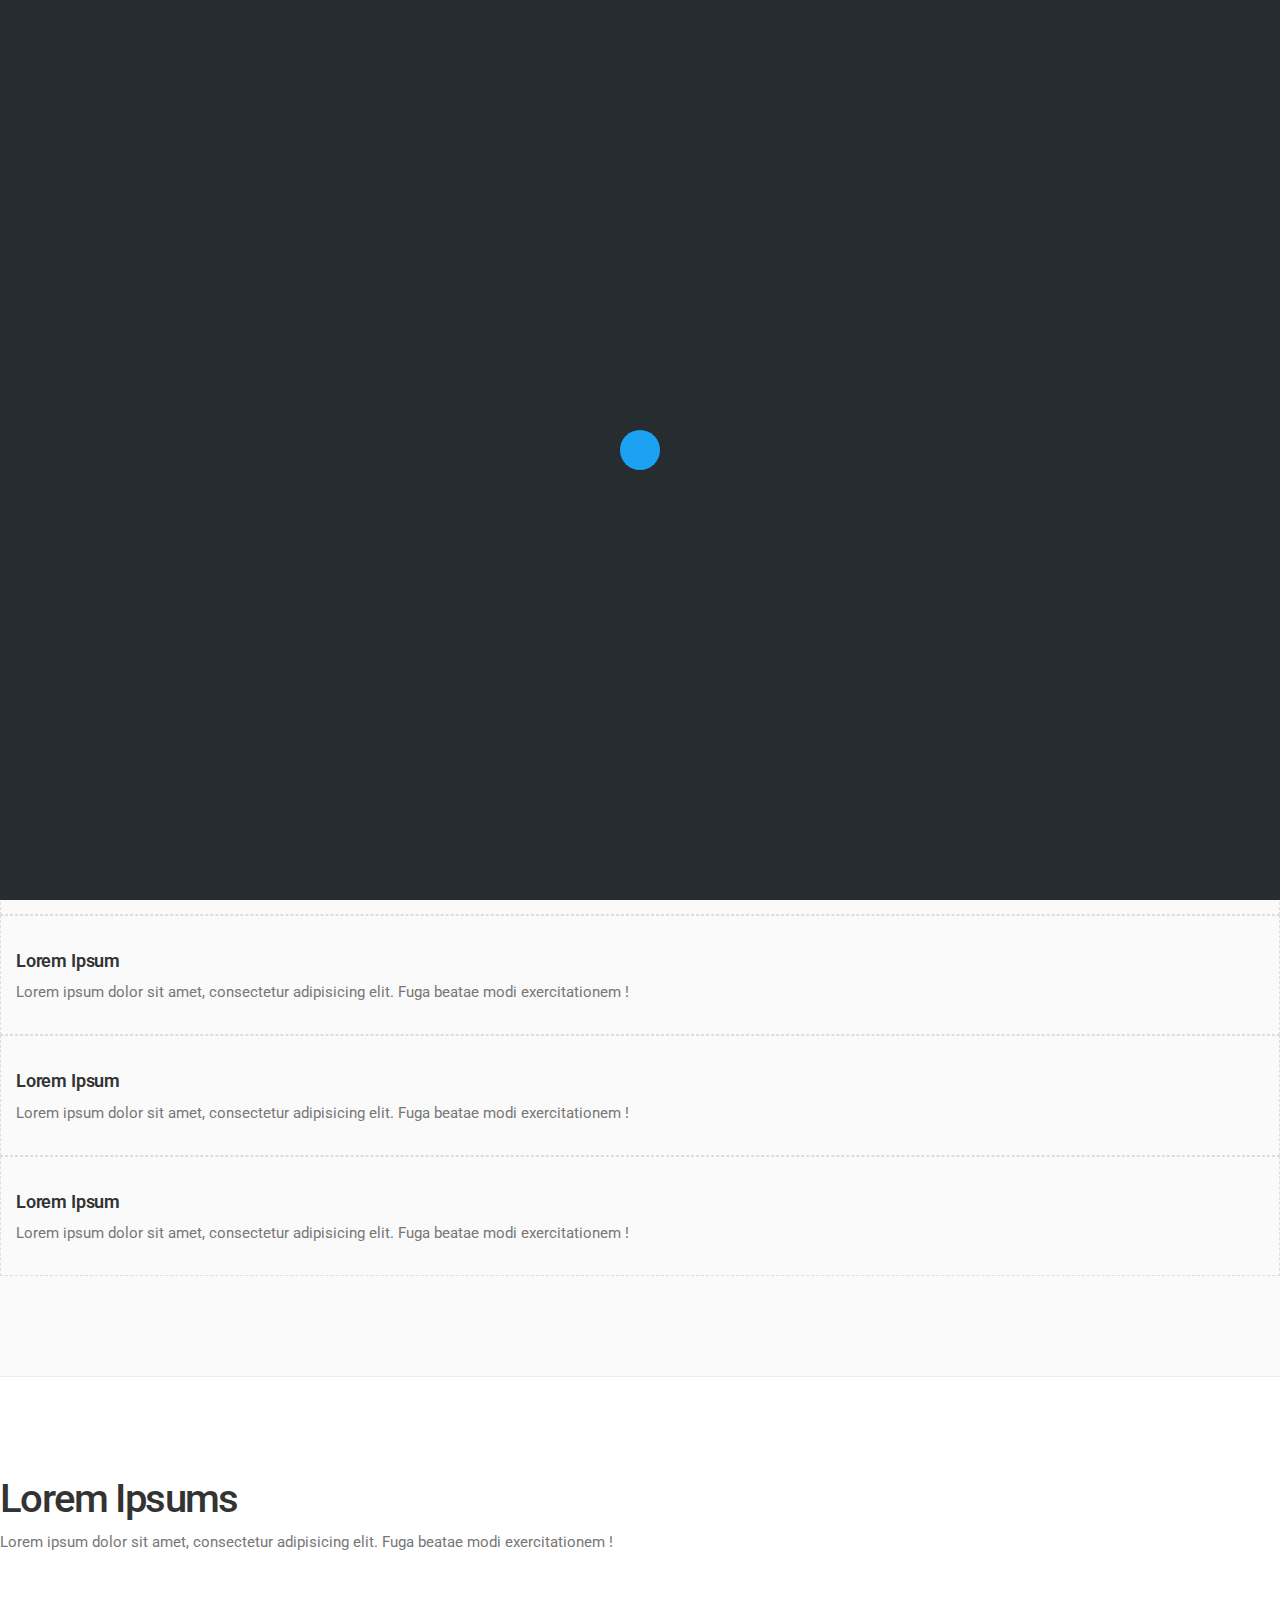
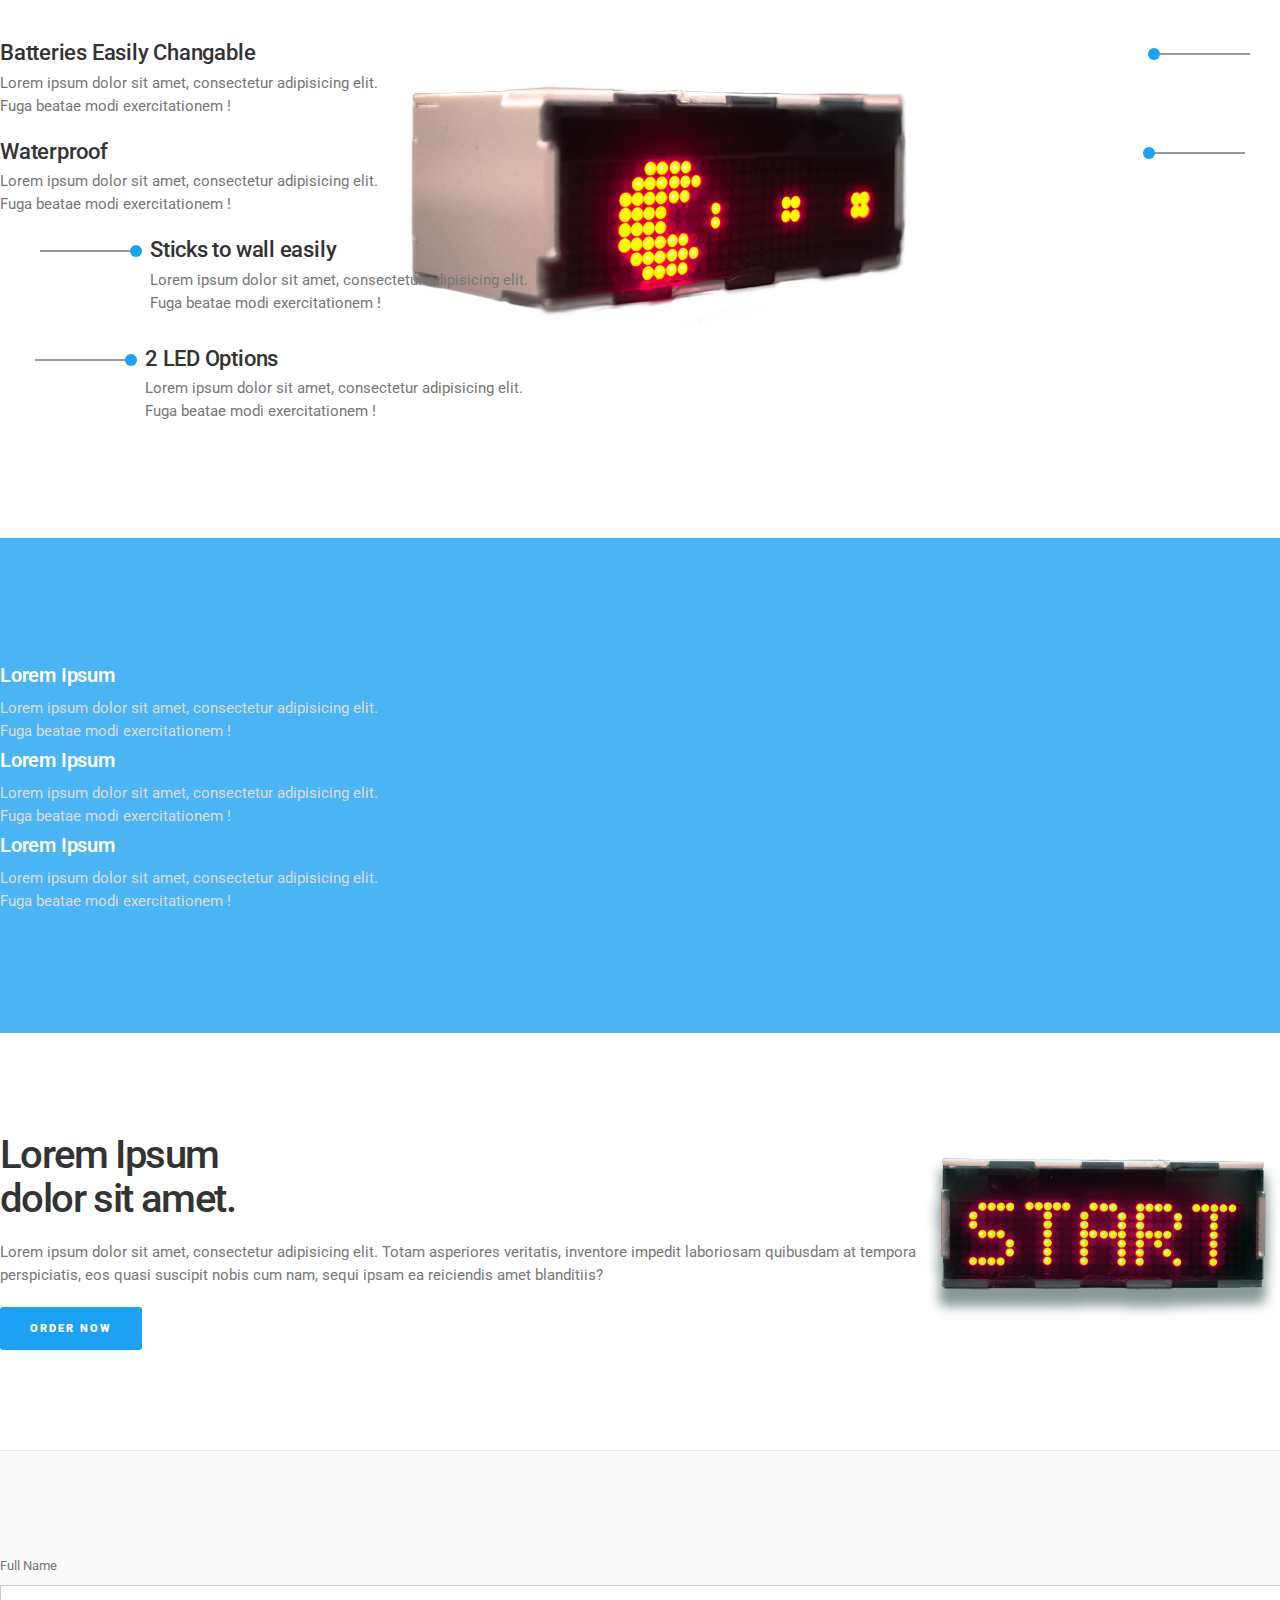
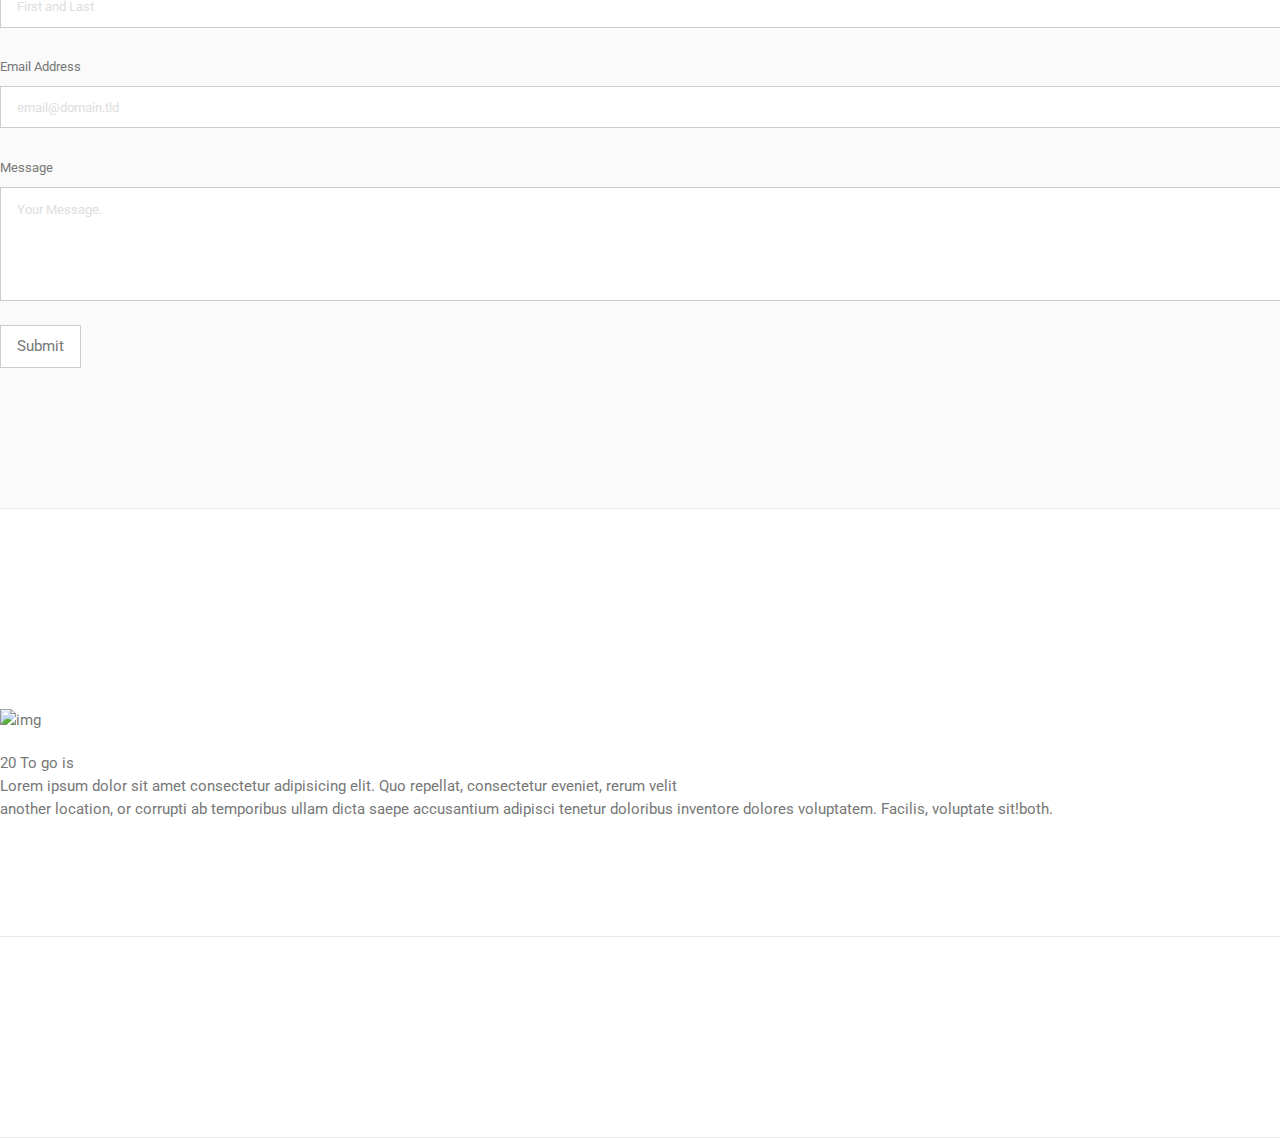
==== commit 8621a5f0: "Update index.html" ====
--- a/index.html
+++ b/index.html
@@ -8,7 +8,7 @@
 <meta name="viewport" content="width=device-width, initial-scale=1">
 <meta name="description" content="Sintex product landing page template">
 <meta name="author" content="ThemeEaster">
-<title>20 To Go!! | product landing page</title>
+<title>20 To Go! | product landing page</title>
 <link rel="shortcut icon" type="image/x-icon" href="img/favicon.png">
 
 <link rel="stylesheet" href="css/font-awesome.min.css">
@@ -53,7 +53,7 @@
 <li><a data-scroll class="nav-link" href="#works">How it Works</a></li>
 <li><a data-scroll class="nav-link" href="#contact">Contact</a></li>
 </ul>
-<a href="#" class="default-btn">Ordefdgsdbfr Now</a>
+<a href="#" class="default-btn">Order Now</a>
 </div>
 </div>
 </nav>
@@ -64,8 +64,8 @@
 <div class="row d-flex align-items-center">
 <div class="col-md-8">
 <div class="hero-content">
-<h1>20 To Go! is the<br>lodsfbdsfbrem ipsum dolor <br> sit amet </h1>
-<p>Lorem ipsum dolor sit amet consectdsfbsdfbetur adipisicing elit. Maiores cumque cupiditate, vero quo corrupti soluta aspernatur recusandae provident minus consectetur dolorum quaerat eaque aut, ratione, iste quis quae perspiciatis nobis?</p>
+<h1>20 To Go! is the<br>lorem ipsum dolor <br> sit amet </h1>
+<p>Lorem ipsum dolor sit amet consectur adipisicing elit. Maiores cumque cupiditate, vero quo corrupti soluta aspernatur recusandae provident minus consectetur dolorum quaerat eaque aut, ratione, iste quis quae perspiciatis nobis?</p>
 <a href="#" class="default-btn">Order Now</a>
 </div>
 </div>
@@ -82,21 +82,21 @@
 <div class="promo-wrap row">
 <div class="col-lg-3 col-sm-6 sm-padding">
 <div class="promo-content text-center">
-<i class="icon-camera"></i>
+<i class="icon-clock"></i>
 <h3>Lorem Ipsum</h3>
 <p>Lorem ipsum dolor sit amet, consectetur adipisicing elit. Fuga beatae modi exercitationem !</p>
 </div>
 </div>
 <div class="col-lg-3 col-sm-6 sm-padding">
 <div class="promo-content text-center">
-<i class="icon-speedometer"></i>
+<i class="icon-happy"></i>
 <h3>Lorem Ipsum</h3>
 <p>Lorem ipsum dolor sit amet, consectetur adipisicing elit. Fuga beatae modi exercitationem !</p>
 </div>
 </div> 
 <div class="col-lg-3 col-sm-6 sm-padding">
 <div class="promo-content text-center">
-<i class="icon-adjustments"></i>
+<i class="icon-hourglass"></i>
 <h3>Lorem Ipsum</h3>
 <p>Lorem ipsum dolor sit amet, consectetur adipisicing elit. Fuga beatae modi exercitationem !</p>
 </div>
@@ -150,7 +150,7 @@
 <div class="how-wrap row">
 <div class="col-md-4 col-sm-6 xs-padding">
 <div class="how-content text-center">
-<i class="icon-anchor"></i>
+<i class="icon-gift"></i>
 <h3>Lorem Ipsum</h3>
 <p>Lorem ipsum dolor sit amet, consectetur adipisicing elit.  <br> Fuga beatae modi exercitationem !</p>
 <div class="arrow"></div>
@@ -189,10 +189,132 @@
 </div>
 </div>
 </div>
-</section>
-<section id="products" class="product-section bg-grey bd-bottom padding">
-<div class="container">
-<div class="section-heading text-center mb-40">
+
+</section>
+<section id="contact" class="product-section bg-grey bd-bottom padding">
+<div class="container">
+<div class="section-heading text-center mb-40"><form id="fs-frm" name="simple-contact-form" accept-charset="utf-8" action="https://formspree.io/f/myybrdrz" method="post">
+    <fieldset id="fs-frm-inputs">
+      <label for="full-name">Full Name</label>
+      <input type="text" name="name" id="full-name" placeholder="First and Last" required="">
+      <label for="email-address">Email Address</label>
+      <input type="email" name="_replyto" id="email-address" placeholder="email@domain.tld" required="">
+      <label for="message">Message</label>
+      <textarea rows="5" name="message" id="message" placeholder="Your Message.
+                                                                  " required=""></textarea>
+      <input type="hidden" name="_subject" id="email-subject" value="Contact Form Submission">
+    </fieldset>
+    <input type="submit" value="Submit">
+  </form><style>/* reset */
+  #fs-frm input,
+  #fs-frm select,
+  #fs-frm textarea,
+  #fs-frm fieldset,
+  #fs-frm optgroup,
+  #fs-frm label,
+  #fs-frm #card-element:disabled {
+    font-family: inherit;
+    font-size: 100%;
+    color: inherit;
+    border: none;
+    border-radius: 0;
+    display: block;
+    width: 100%;
+    padding: 0;
+    margin: 0;
+    -webkit-appearance: none;
+    -moz-appearance: none;
+  }
+  #fs-frm label,
+  #fs-frm legend,
+  #fs-frm ::placeholder {
+    font-size: .825rem;
+    margin-bottom: .5rem;
+    padding-top: .2rem;
+    display: flex;
+    align-items: baseline;
+  }
+  
+  /* border, padding, margin, width */
+  #fs-frm input,
+  #fs-frm select,
+  #fs-frm textarea,
+  #fs-frm #card-element {
+    border: 1px solid rgba(0,0,0,0.2);
+    background-color: rgba(255,255,255,0.9);
+    padding: .75em 1rem;
+    margin-bottom: 1.5rem;
+  }
+  #fs-frm input:focus,
+  #fs-frm select:focus,
+  #fs-frm textarea:focus {
+    background-color: white;
+    outline-style: solid;
+    outline-width: thin;
+    outline-color: gray;
+    outline-offset: -1px;
+  }
+  #fs-frm [type="text"],
+  #fs-frm [type="email"] {
+    width: 100%;
+  }
+  #fs-frm [type="button"],
+  #fs-frm [type="submit"],
+  #fs-frm [type="reset"] {
+    width: auto;
+    cursor: pointer;
+    -webkit-appearance: button;
+    -moz-appearance: button;
+    appearance: button;
+  }
+  #fs-frm [type="button"]:focus,
+  #fs-frm [type="submit"]:focus,
+  #fs-frm [type="reset"]:focus {
+    outline: none;
+  }
+  #fs-frm [type="submit"],
+  #fs-frm [type="reset"] {
+    margin-bottom: 0;
+  }
+  #fs-frm select {
+    text-transform: none;
+  }
+  
+  #fs-frm [type="checkbox"] {
+    -webkit-appearance: checkbox;
+    -moz-appearance: checkbox;
+    appearance: checkbox;
+    display: inline-block;
+    width: auto;
+    margin: 0 .5em 0 0 !important;
+  }
+  
+  #fs-frm [type="radio"] {
+    -webkit-appearance: radio;
+    -moz-appearance: radio;
+    appearance: radio;
+  }
+  
+  /* address, locale */
+  #fs-frm fieldset.locale input[name="city"],
+  #fs-frm fieldset.locale select[name="state"],
+  #fs-frm fieldset.locale input[name="postal-code"] {
+    display: inline;
+  }
+  #fs-frm fieldset.locale input[name="city"] {
+    width: 52%;
+  }
+  #fs-frm fieldset.locale select[name="state"],
+  #fs-frm fieldset.locale input[name="postal-code"] {
+    width: 20%;
+  }
+  #fs-frm fieldset.locale input[name="city"],
+  #fs-frm fieldset.locale select[name="state"] {
+    margin-right: 3%;
+  }
+  </style>
+</section>
+
 
 <section id="pricing" class="pricing-section bd-bottom padding">
 <div class="container">
@@ -206,6 +328,9 @@
 </div>
 </div>
 </div>
+<section>
+    
+
 <footer class="footer-section align-center">
 <div class="container">
 </div>
@@ -225,5 +350,7 @@
 <script src="js/vendor/smooth-scroll.min.js"></script>
 
 <script src="js/main.js"></script>
+
+
 </body>
 </html>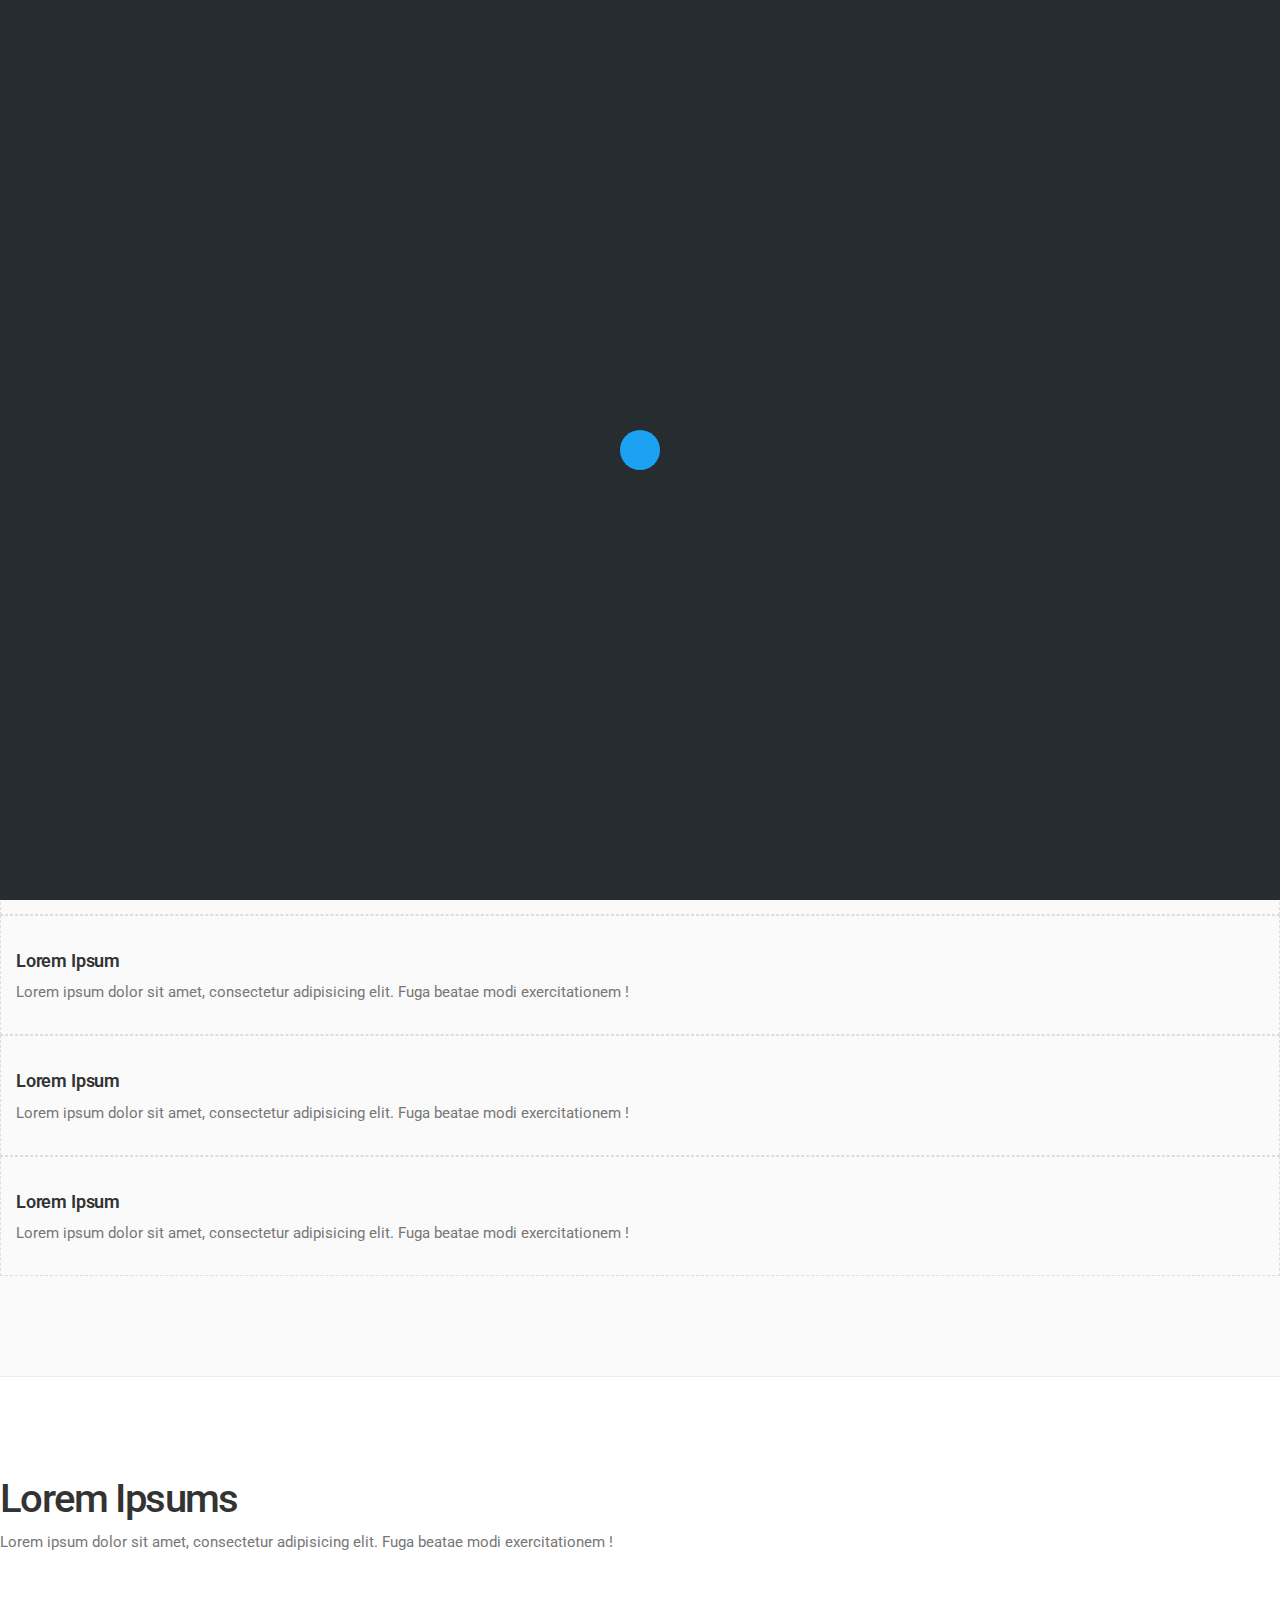
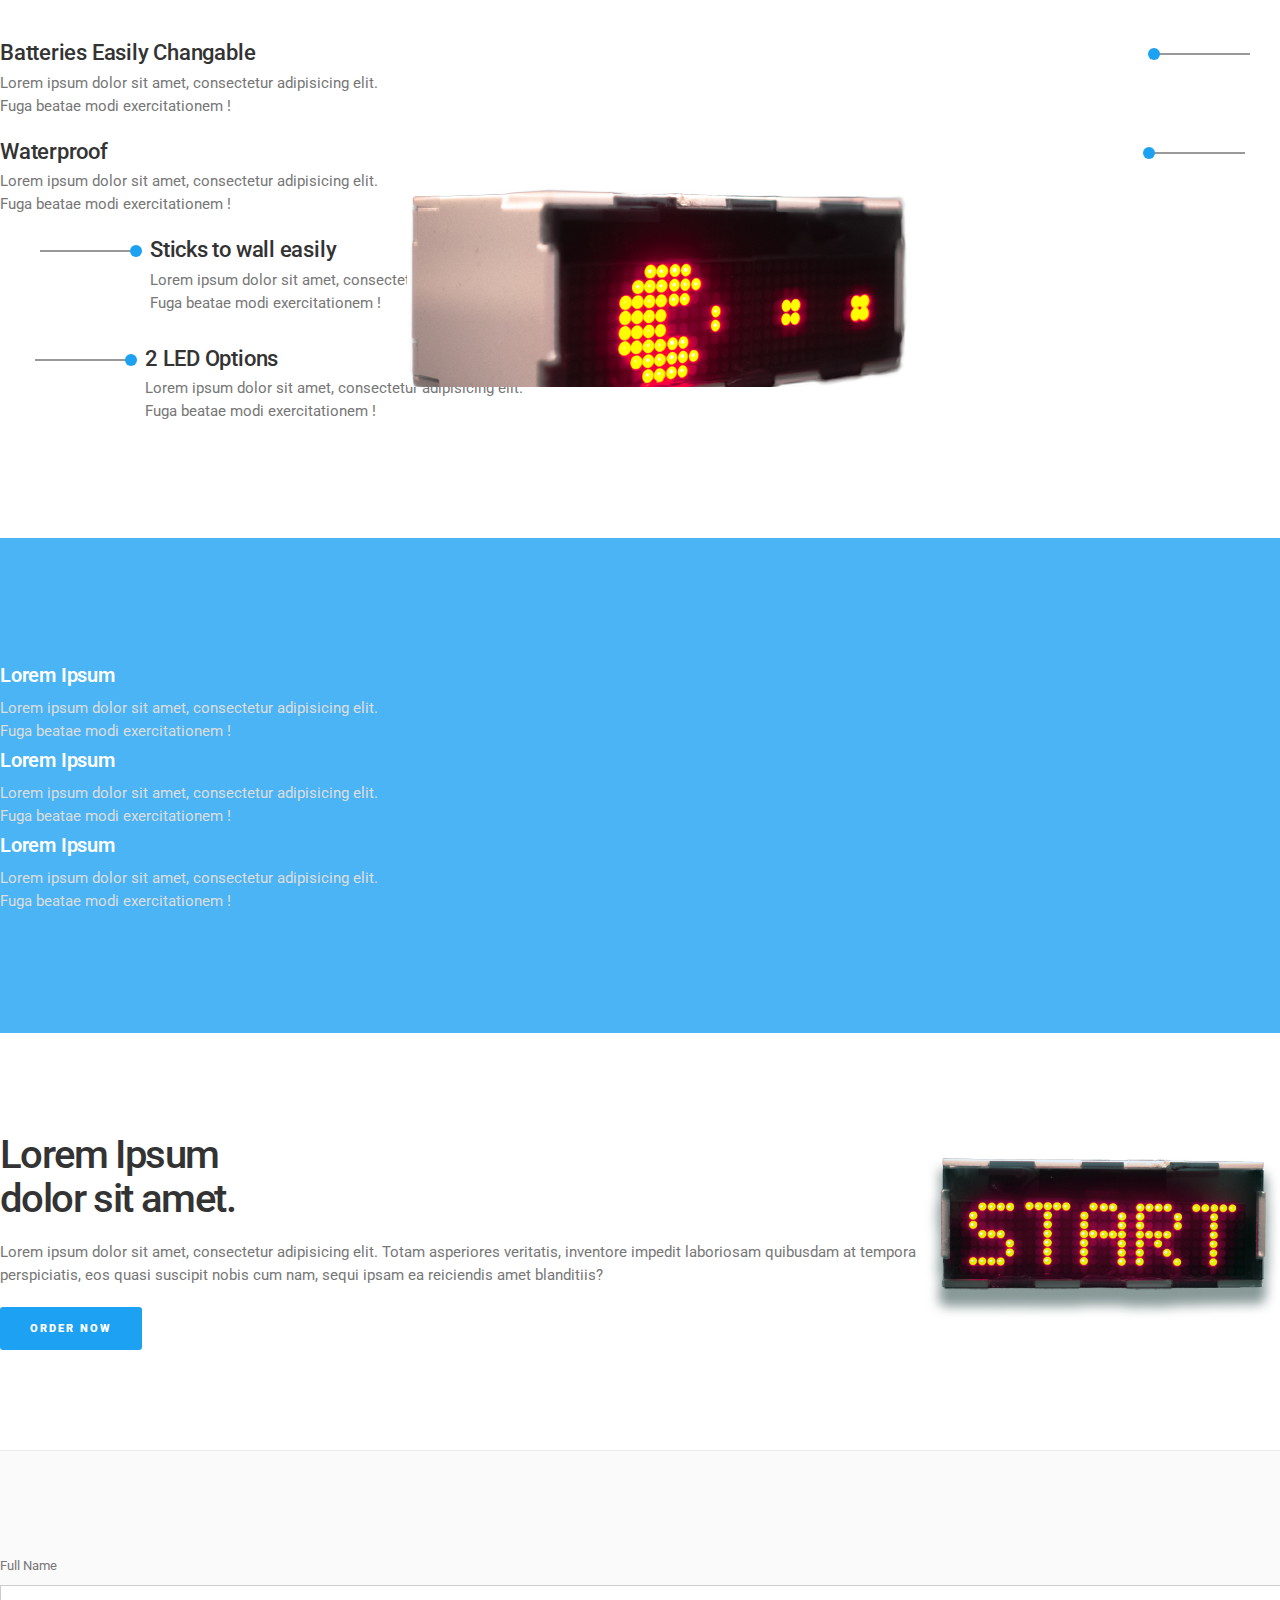
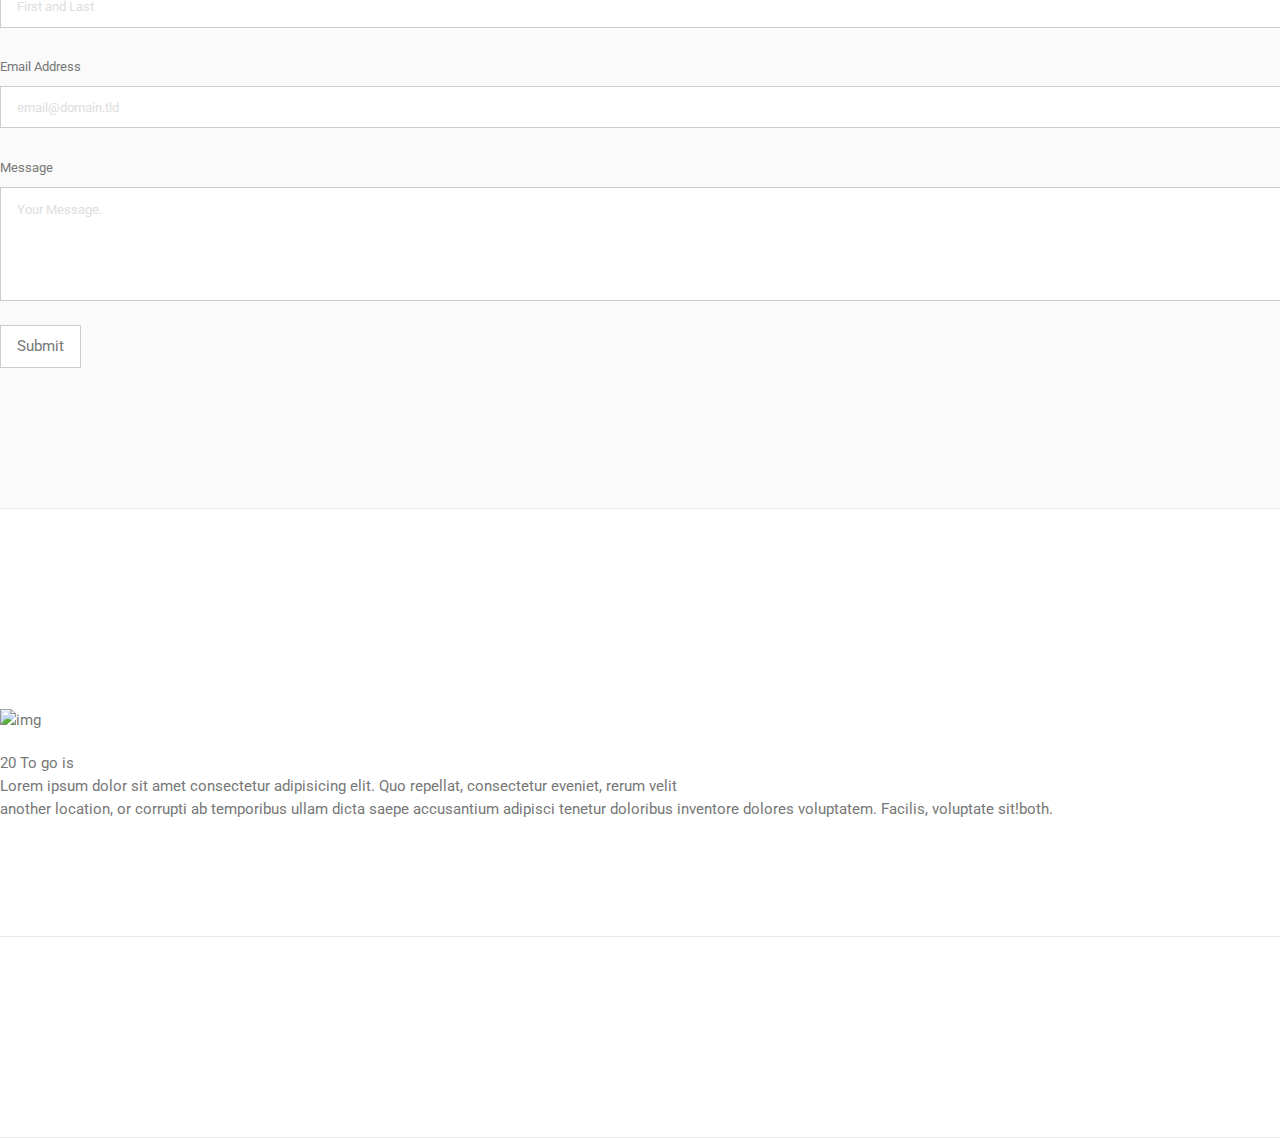
==== commit da933843: "n" ====
--- a/index.html
+++ b/index.html
@@ -53,7 +53,7 @@
 <li><a data-scroll class="nav-link" href="#works">How it Works</a></li>
 <li><a data-scroll class="nav-link" href="#contact">Contact</a></li>
 </ul>
-<a href="#" class="default-btn">Order Now</a>
+<a href="#contact" class="default-btn">Order Now</a>
 </div>
 </div>
 </nav>
@@ -65,7 +65,7 @@
 <div class="col-md-8">
 <div class="hero-content">
 <h1>20 To Go! is the<br>lorem ipsum dolor <br> sit amet </h1>
-<p>Lorem ipsum dolor sit amet consectur adipisicing elit. Maiores cumque cupiditate, vero quo corrupti soluta aspernatur recusandae provident minus consectetur dolorum quaerat eaque aut, ratione, iste quis quae perspiciatis nobis?</p>
+<p>20 To Go! is an instrument to help and remind people to wash their hands for 20 seconds.</p>
 <a href="#" class="default-btn">Order Now</a>
 </div>
 </div>
@@ -83,8 +83,8 @@
 <div class="col-lg-3 col-sm-6 sm-padding">
 <div class="promo-content text-center">
 <i class="icon-clock"></i>
-<h3>Lorem Ipsum</h3>
-<p>Lorem ipsum dolor sit amet, consectetur adipisicing elit. Fuga beatae modi exercitationem !</p>
+<h3>Accuracy</h3>
+<p>20 To Go! is always accurate with exactly 20 seconds</p>
 </div>
 </div>
 <div class="col-lg-3 col-sm-6 sm-padding">
--- a/css/main.css
+++ b/css/main.css
@@ -455,12 +455,15 @@
     margin-bottom: 20px;
 }
 .hero-cam{
+    max-width:1500px;
+    max-height:280px;
+    top:-90px;
     animation-name: cam-animation;
-    animation-duration: 2s;
+    animation-duration: 3s;
     animation-iteration-count: infinite;
     animation-timing-function: ease-in-out;
     -webkit-animation-name: cam-animation;
-    -webkit-animation-duration: 2s;
+    -webkit-animation-duration: 3s;
     -webkit-animation-iteration-count: infinite;
     -webkit-animation-timing-function: linear;
 }
@@ -531,7 +534,8 @@
     margin-bottom: 80px;
 }
 .feature-wrap{}
-.feature-content{}
+.feature-content{
+}
 .feature-content li{
     position: relative;
     margin-bottom: 25px;
@@ -605,9 +609,9 @@
 	background-position: center center;
 	position: absolute;
 	width: 500px;
-	height: 500px;
+	height: 310px;
 	left: calc(50% - 233px);
-	top: calc(55% - 317px);
+	top: calc(55% - 119px);
 	display: block;
 	animation-name: feature-cam-animation;
 	animation-duration: 2s;
@@ -617,7 +621,7 @@
 	-webkit-animation-duration: 2s;
 	-webkit-animation-iteration-count: infinite;
 	-webkit-animation-timing-function: linear;
-	z-index: -1;
+	z-index: 1;
 }
 /*Feature Cam Animation*/
  @-webkit-keyframes feature-cam-animation {
--- a/css/responsive.css
+++ b/css/responsive.css
@@ -0,0 +1,126 @@
+/*
+   Olio Theme Responsive Design
+*/
+
+@media (max-width: 1200px) {
+    .arrow{ left: 187px; }
+}
+
+/* ---- Start of max-width 992px CSS ---- */
+@media (max-width: 992px) {
+    .sm-padding{ padding: 15px; }
+    ul.nav > li > a {
+        padding: 0 5px;
+        font-size: 11px;
+    }
+    .hero-section {
+        height: auto;
+        padding: 60px 0;
+    }
+    .mainmenu .default-btn {
+        padding: 10px 15px;
+        margin-left: 10px;
+    }
+    .content-details h2 br,
+    .hero-content h1 br,
+    .hero-content p br{
+        display: none;
+    }
+    .content-details h2,
+    .hero-content h1{
+        font-size: 36px;
+    }
+    .arrow,
+    .feature-content li:before,
+    .feature-content li:after,
+    .feature-cam{ display: none; }
+    .feature-right .center,
+    .feature-left .center{
+        margin-right: 0;
+        margin-left: 0;
+    }
+}
+/* ---- End of max-width 992px CSS ---- */
+
+
+/* ---- Start of min-width 480px and max-width 768px CSS ---- */
+@media all and (min-width: 480px) and (max-width: 768px) {
+	
+}
+/* ---- End of min-width 480px and max-width 768px CSS ---- */
+
+
+/* ---- Start of max-width 767px CSS ---- */
+@media all and (max-width: 767px) {
+    body, p{
+        font-size: 12px;
+        line-height: 22px;
+    }
+    h1{
+        font-size: 30px!important;
+    }
+    h2{
+        font-size: 20px;
+    }
+    h3{
+        font-size: 16px;
+    }
+    .mock-hide,
+    p br{
+        display: none;
+    }
+    .padding{
+        padding: 60px 0;
+    }
+    .xs-padding{
+    	padding: 15px;
+    }
+    .navbar-brand{
+        padding: 11px 0;
+        z-index: 10;
+    }
+    .mainmenu .default-btn {
+        margin-left: 0;
+        margin-right: 50px;
+        z-index: 1;
+    }
+    .menu-btn,
+    .menu-wrap ul.nav{
+        display: none;
+    }
+    .slicknav_menu {
+        display:block;
+    }
+    .hero-section{
+        text-align: center;
+    }
+    .hero-cam{
+        max-height: 100px;
+        margin-top: 60px;
+    }
+    .cta-content,
+    .cta-content .text-right{ text-align: center!important; }
+    
+}
+/* ---- End of max-width 767px CSS ---- */
+
+
+/* ---- Start of max-width 576px CSS ---- */
+@media all and (max-width: 576px) {
+    
+}
+/* ---- End of max-width 576px CSS ---- */
+
+
+/* ---- Start of max-width 420px CSS ---- */
+@media all and (max-width: 420px) {
+    
+}
+/* ---- End of max-width 420px CSS ---- */
+
+
+/* ---- Start of max-width 380px CSS ---- */
+@media all and (max-width: 380px) {
+	
+}
+/* ---- End of max-width 380px CSS ---- */
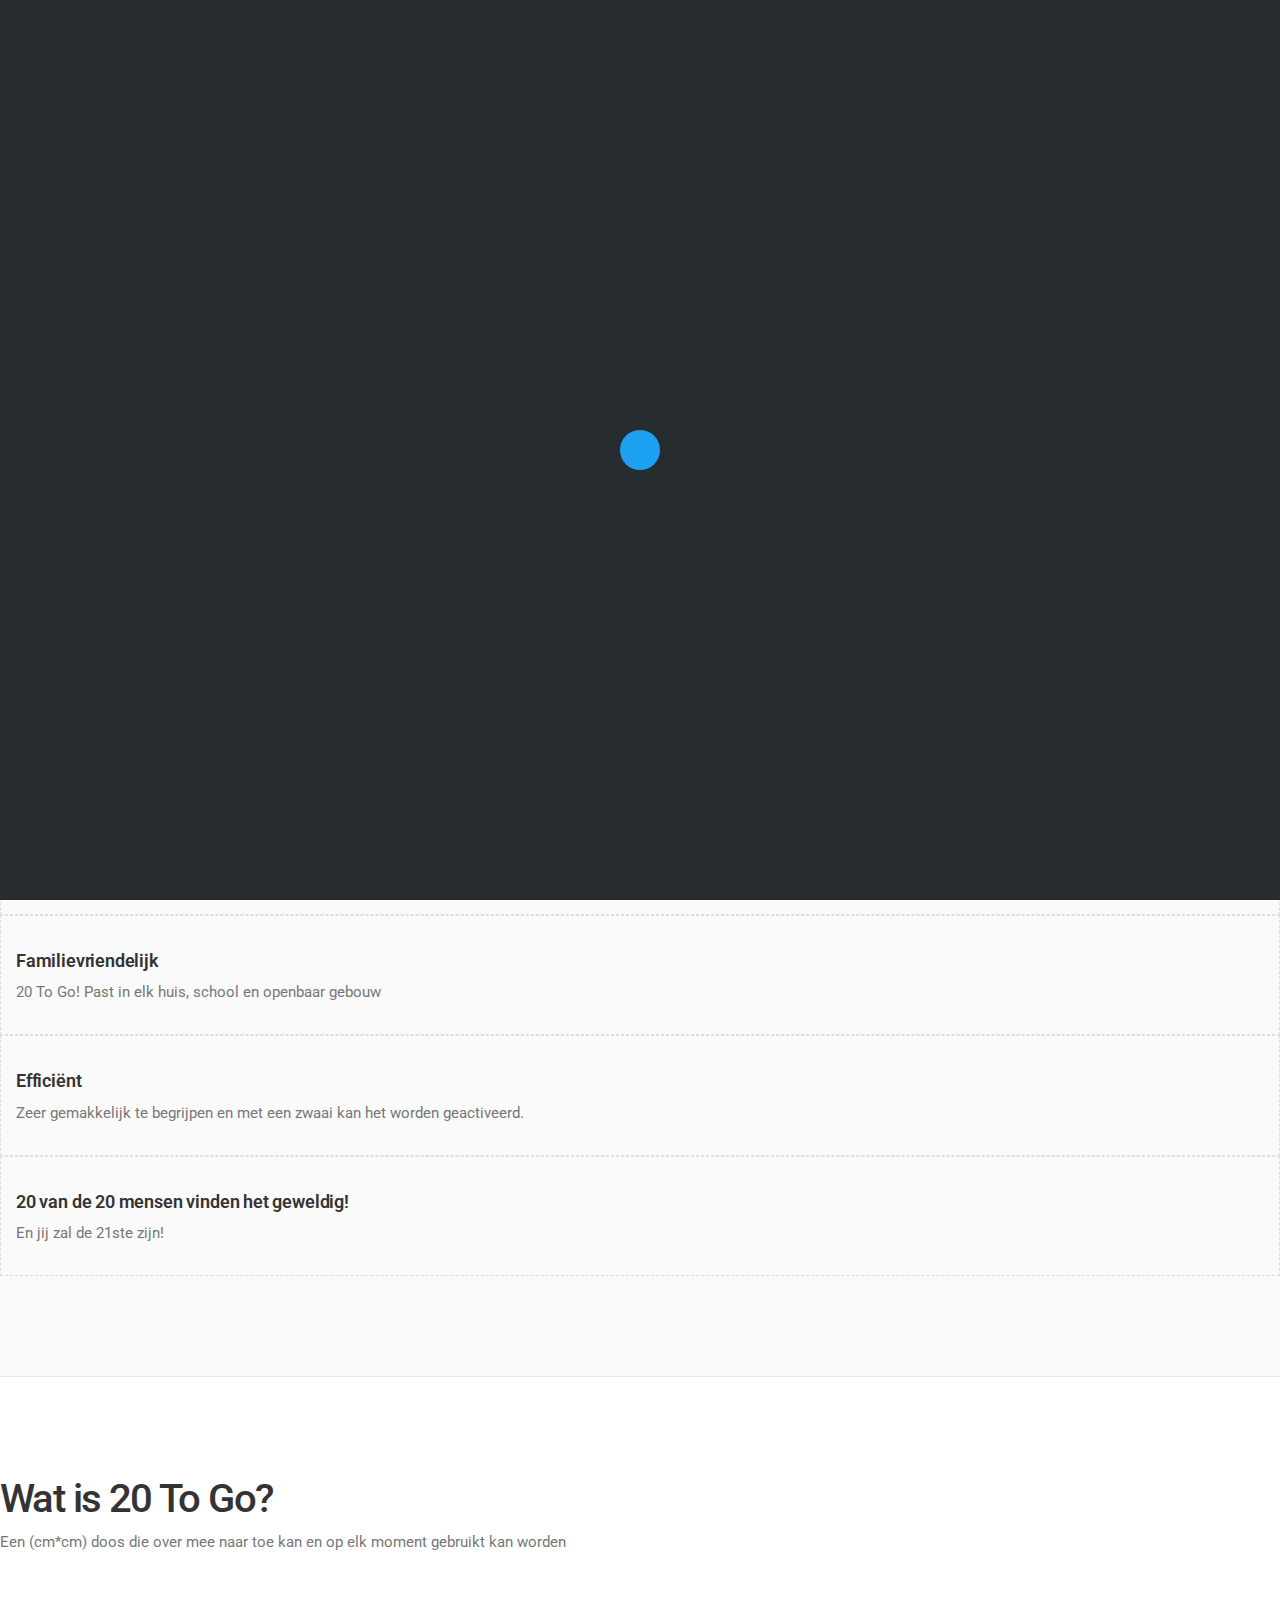
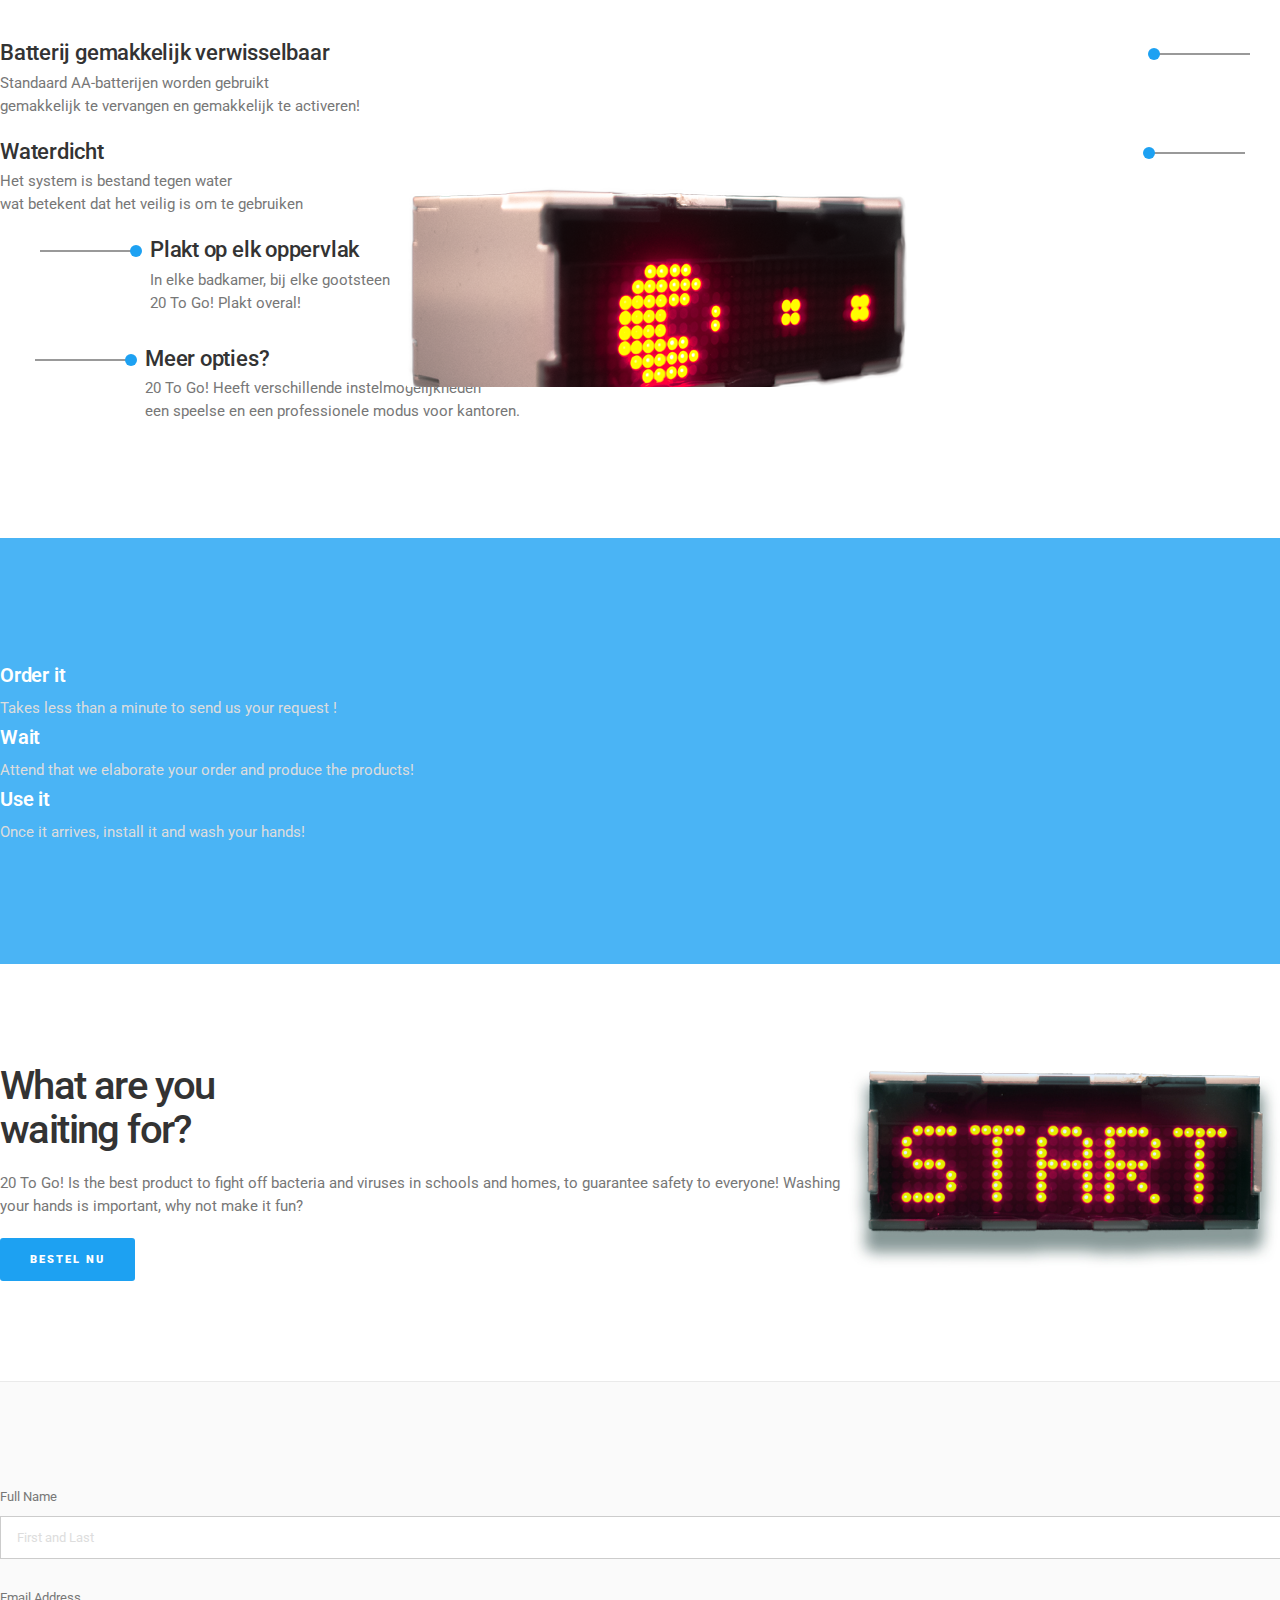
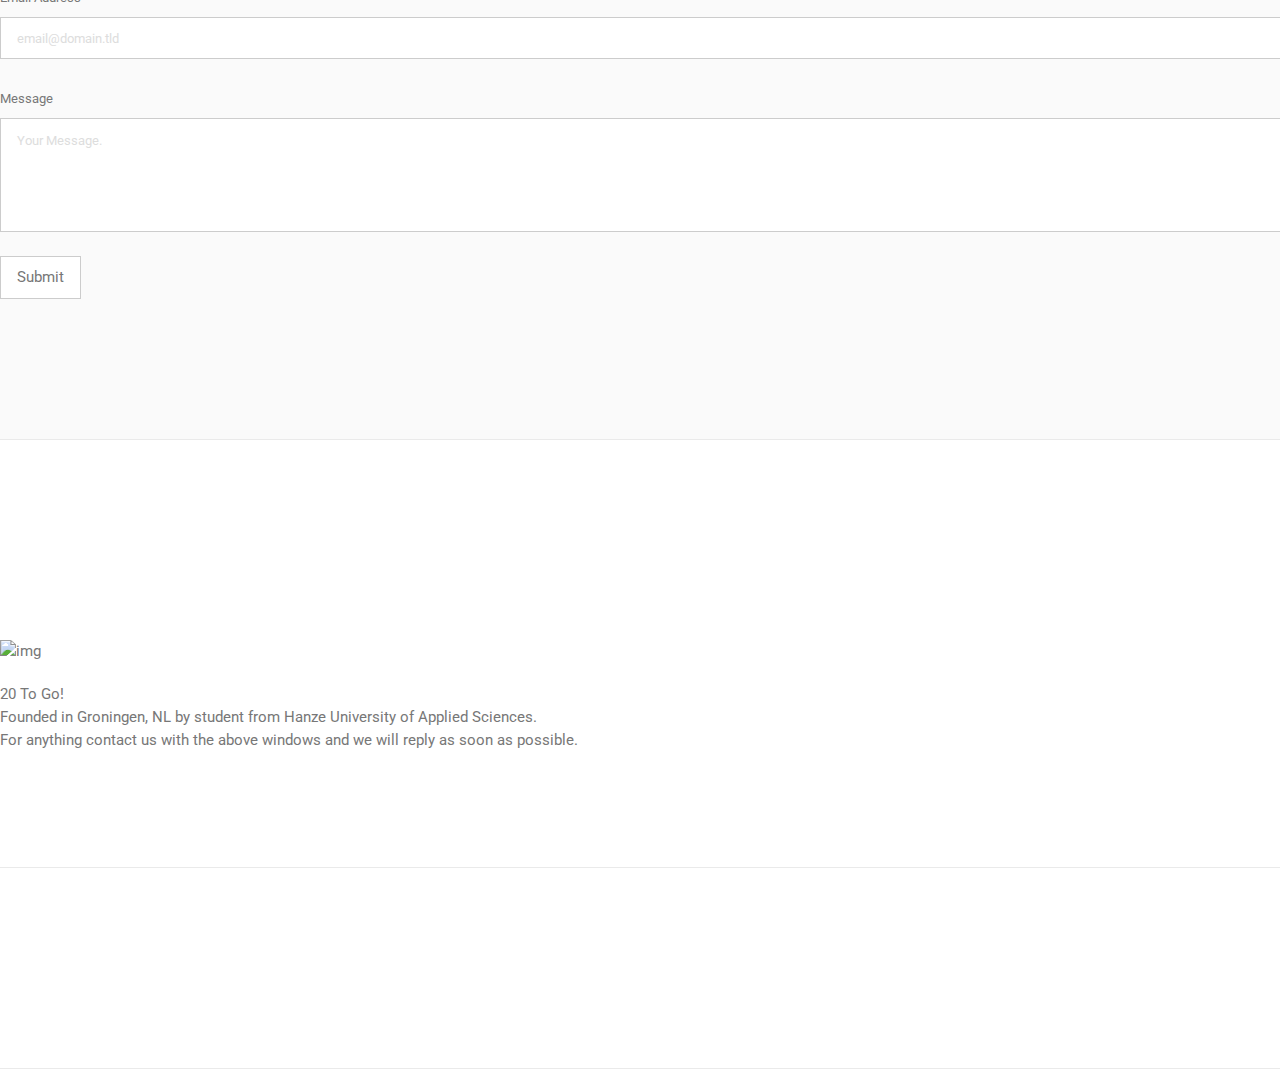
==== commit fa112626: "Update index.html" ====
--- a/index.html
+++ b/index.html
@@ -64,9 +64,9 @@
 <div class="row d-flex align-items-center">
 <div class="col-md-8">
 <div class="hero-content">
-<h1>20 To Go! is the<br>lorem ipsum dolor <br> sit amet </h1>
-<p>20 To Go! is an instrument to help and remind people to wash their hands for 20 seconds.</p>
-<a href="#" class="default-btn">Order Now</a>
+<h1>20 To Go! <br>Maak van handen wassen een spelletje! </h1>
+<p>20 To Go! Is een instrument om mensen te helpen en mensen eraan te herinneren om hun handen 20 seconden te wassen.</p>
+<a href="#contact" class="default-btn">Bestel Nu</a>
 </div>
 </div>
 <div class="col-md-4">
@@ -83,29 +83,29 @@
 <div class="col-lg-3 col-sm-6 sm-padding">
 <div class="promo-content text-center">
 <i class="icon-clock"></i>
-<h3>Accuracy</h3>
-<p>20 To Go! is always accurate with exactly 20 seconds</p>
+<h3>De juiste tijd</h3>
+<p>Het duurt slechts 20 seconden om alle bacteriën en virussen te doden.</p>
 </div>
 </div>
 <div class="col-lg-3 col-sm-6 sm-padding">
 <div class="promo-content text-center">
 <i class="icon-happy"></i>
-<h3>Lorem Ipsum</h3>
-<p>Lorem ipsum dolor sit amet, consectetur adipisicing elit. Fuga beatae modi exercitationem !</p>
+<h3>Familievriendelijk</h3>
+<p>20 To Go! Past in elk huis, school en openbaar gebouw</p>
 </div>
 </div> 
 <div class="col-lg-3 col-sm-6 sm-padding">
 <div class="promo-content text-center">
 <i class="icon-hourglass"></i>
-<h3>Lorem Ipsum</h3>
-<p>Lorem ipsum dolor sit amet, consectetur adipisicing elit. Fuga beatae modi exercitationem !</p>
+<h3>Efficiënt</h3>
+<p>Zeer gemakkelijk te begrijpen en met een zwaai kan het worden geactiveerd.</p>
 </div>
 </div>
 <div class="col-lg-3 col-sm-6 sm-padding">
 <div class="promo-content text-center">
 <i class="icon-bargraph"></i>
-<h3>Lorem Ipsum</h3>
-<p>Lorem ipsum dolor sit amet, consectetur adipisicing elit. Fuga beatae modi exercitationem !</p>
+<h3>20 van de 20 mensen vinden het geweldig!</h3>
+<p>En jij zal de 21ste zijn!</p>
 </div>
 </div> 
 </div>
@@ -114,30 +114,30 @@
 <section id="features" class="feature-section padding">
 <div class="container">
 <div class="section-heading text-center">
-<h2>Lorem Ipsums</h2>
-<p>Lorem ipsum dolor sit amet, consectetur adipisicing elit. Fuga beatae modi exercitationem !</p>
+<h2>Wat is 20 To Go?</h2>
+<p>Een (cm*cm) doos die over mee naar toe kan en op elk moment gebruikt kan worden</p>
 </div>
 <div class="feature-wrap row">
 <div class="col-lg-4 col-6">
 <ul class="feature-content feature-left text-right">
 <li class="center2">
-<h3>Batteries Easily Changable</h3>
-<p>Lorem ipsum dolor sit amet, consectetur adipisicing elit.  <br> Fuga beatae modi exercitationem !</p>
+<h3>Batterij gemakkelijk verwisselbaar</h3>
+<p>Standaard AA-batterijen worden gebruikt <br> gemakkelijk te vervangen en gemakkelijk te activeren!</p>
 </li>
 <li class="test2">
-<h3>Waterproof</h3>
-<p>Lorem ipsum dolor sit amet, consectetur adipisicing elit.  <br> Fuga beatae modi exercitationem !</p>
+<h3>Waterdicht</h3>
+<p>Het system is bestand tegen water <br> wat betekent dat het veilig is om te gebruiken</p>
 </li>
 </ul>
 </div>
 <div class="col-lg-4 offset-lg-4 col-6">
 <ul class="feature-content feature-right text-left">
 <li class="center3">
-<h3>Sticks to wall easily</h3>
-<p>Lorem ipsum dolor sit amet, consectetur adipisicing elit.  <br> Fuga beatae modi exercitationem !</p>
+<h3>Plakt op elk oppervlak</h3>
+<p>In elke badkamer, bij elke gootsteen <br> 20 To Go! Plakt overal!</p>
 <li class="test1">
-<h3>2 LED Options</h3>
-<p>Lorem ipsum dolor sit amet, consectetur adipisicing elit.  <br> Fuga beatae modi exercitationem !</p>
+<h3>Meer opties?</h3>
+<p>20 To Go! Heeft verschillende instelmogelijkheden <br> een speelse en een professionele modus voor kantoren.</p>
 </li>
 </ul>
 </div>
@@ -151,24 +151,24 @@
 <div class="col-md-4 col-sm-6 xs-padding">
 <div class="how-content text-center">
 <i class="icon-gift"></i>
-<h3>Lorem Ipsum</h3>
-<p>Lorem ipsum dolor sit amet, consectetur adipisicing elit.  <br> Fuga beatae modi exercitationem !</p>
+<h3>Order it</h3>
+<p>Takes less than a minute to send us your request !</p>
 <div class="arrow"></div>
 </div>
 </div>
 <div class="col-md-4 col-sm-6 xs-padding">
 <div class="how-content text-center">
 <i class="icon-adjustments"></i>
-<h3>Lorem Ipsum</h3>
-<p>Lorem ipsum dolor sit amet, consectetur adipisicing elit.  <br> Fuga beatae modi exercitationem !</p>
+<h3>Wait</h3>
+<p>Attend that we elaborate your order and produce the products!</p>
 <div class="arrow"></div>
 </div>
 </div>
 <div class="col-md-4 col-sm-6 xs-padding">
 <div class="how-content text-center">
 <i class="icon-happy"></i>
-<h3>Lorem Ipsum</h3>
-<p>Lorem ipsum dolor sit amet, consectetur adipisicing elit.  <br> Fuga beatae modi exercitationem !</p>
+<h3>Use it</h3>
+<p>Once it arrives, install it and wash your hands!</p>
 </div>
 </div>
 </div>
@@ -179,9 +179,9 @@
 <div class="content-wrap row">
 <div class="col-md-6 xs-padding">
 <div class="content-details">
-<h2>Lorem Ipsum <br> dolor sit amet.</h2>
-<p>Lorem ipsum dolor sit amet, consectetur adipisicing elit. Totam asperiores veritatis, inventore impedit laboriosam quibusdam at tempora perspiciatis, eos quasi suscipit nobis cum nam, sequi ipsam ea reiciendis amet blanditiis?</p>
-<a href="#" class="default-btn">Order Now</a>
+<h2>What are you <br>waiting for?</h2>
+<p>20 To Go! Is the best product to fight off bacteria and viruses in schools and homes, to guarantee safety to everyone! Washing your hands is important, why not make it fun?</p>
+<a href="#" class="default-btn">Bestel Nu</a>
 </div>
 </div>
 <div class="col-md-6 xs-padding text-center">
@@ -324,7 +324,7 @@
 <div class="container">
 <div class="widget-content text-center">
 <img class="mb-20" src="img/logo.png" alt="img">
-<p>20 To go is <br> Lorem ipsum dolor sit amet consectetur adipisicing elit. Quo repellat, consectetur eveniet, rerum velit  <br> another location, or corrupti ab temporibus ullam dicta saepe accusantium adipisci tenetur doloribus inventore dolores voluptatem. Facilis, voluptate sit!both.</p>
+<p>20 To Go! <br> Founded in Groningen, NL by student from Hanze University of Applied Sciences. <br> For anything contact us with the above windows and we will reply as soon as possible.</p>
 </div>
 </div>
 </div>
--- a/css/main.css
+++ b/css/main.css
@@ -334,6 +334,7 @@
 }
 .navbar-header {
     padding: 17px 0;
+    transition: all 0.3s ease-in-out;
 }
 .navbar-header .brand{
     font-size: 25px;
@@ -341,6 +342,7 @@
     font-family: 'Roboto', sans-serif;
     letter-spacing: -1px;
     font-weight: 600;
+    transition: all 0.3s ease-in-out;
 	margin-left: 13px;
 }
 
@@ -377,10 +379,12 @@
     padding: 10px 30px;
     display: inline-block;
     margin-left: 20px;
+    transition: all 0.3s ease-in-out;
 }
 .menu-btn{
     margin-left: 10px;
     margin-top: 10px;
+    transition: all 0.3s ease-in-out;
 }
 
 /*Mobile Menu */
--- a/css/responsive.css
+++ b/css/responsive.css
@@ -45,7 +45,7 @@
 
 /* ---- Start of min-width 480px and max-width 768px CSS ---- */
 @media all and (min-width: 480px) and (max-width: 768px) {
-	
+
 }
 /* ---- End of min-width 480px and max-width 768px CSS ---- */
 
@@ -108,19 +108,19 @@
 /* ---- Start of max-width 576px CSS ---- */
 @media all and (max-width: 576px) {
     
+
 }
 /* ---- End of max-width 576px CSS ---- */
 
 
 /* ---- Start of max-width 420px CSS ---- */
 @media all and (max-width: 420px) {
-    
+
 }
 /* ---- End of max-width 420px CSS ---- */
 
 
 /* ---- Start of max-width 380px CSS ---- */
 @media all and (max-width: 380px) {
-	
 }
-/* ---- End of max-width 380px CSS ---- */
+/* ---- End of max-width 380px CSS ---- */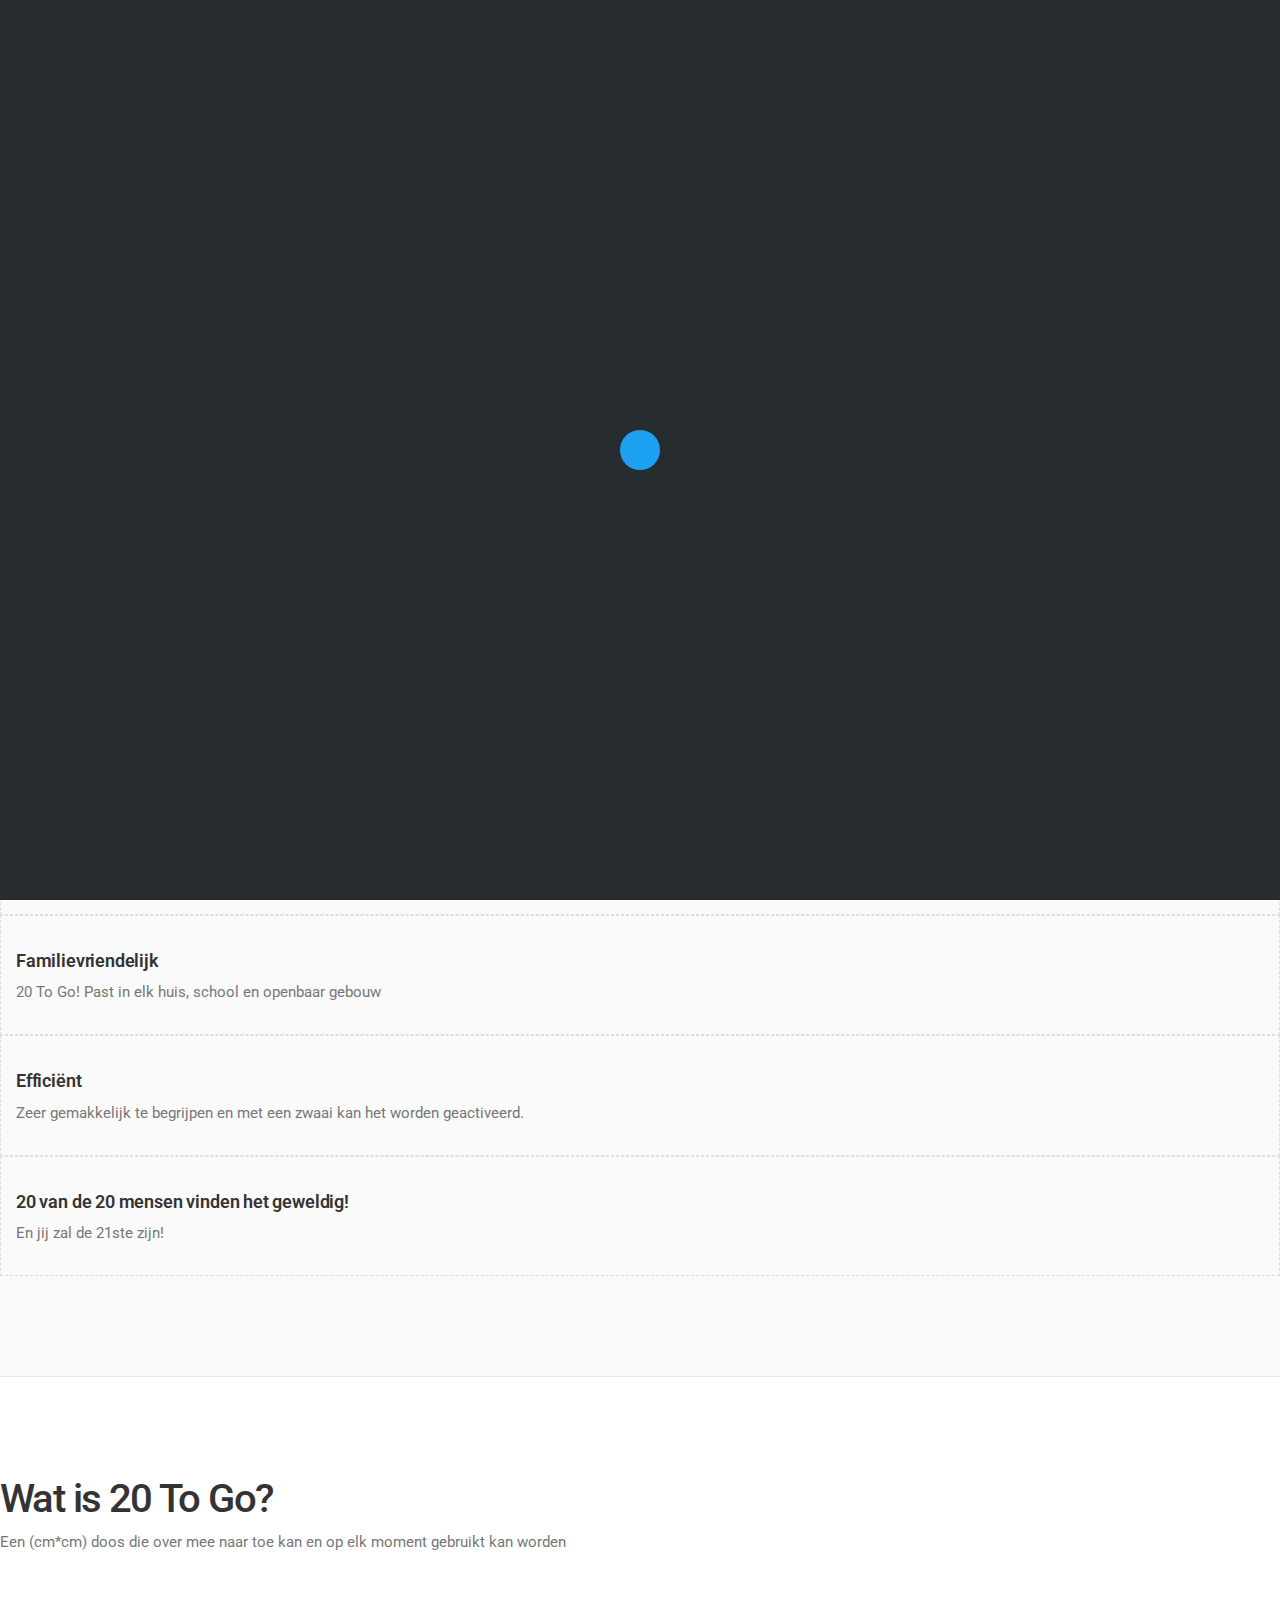
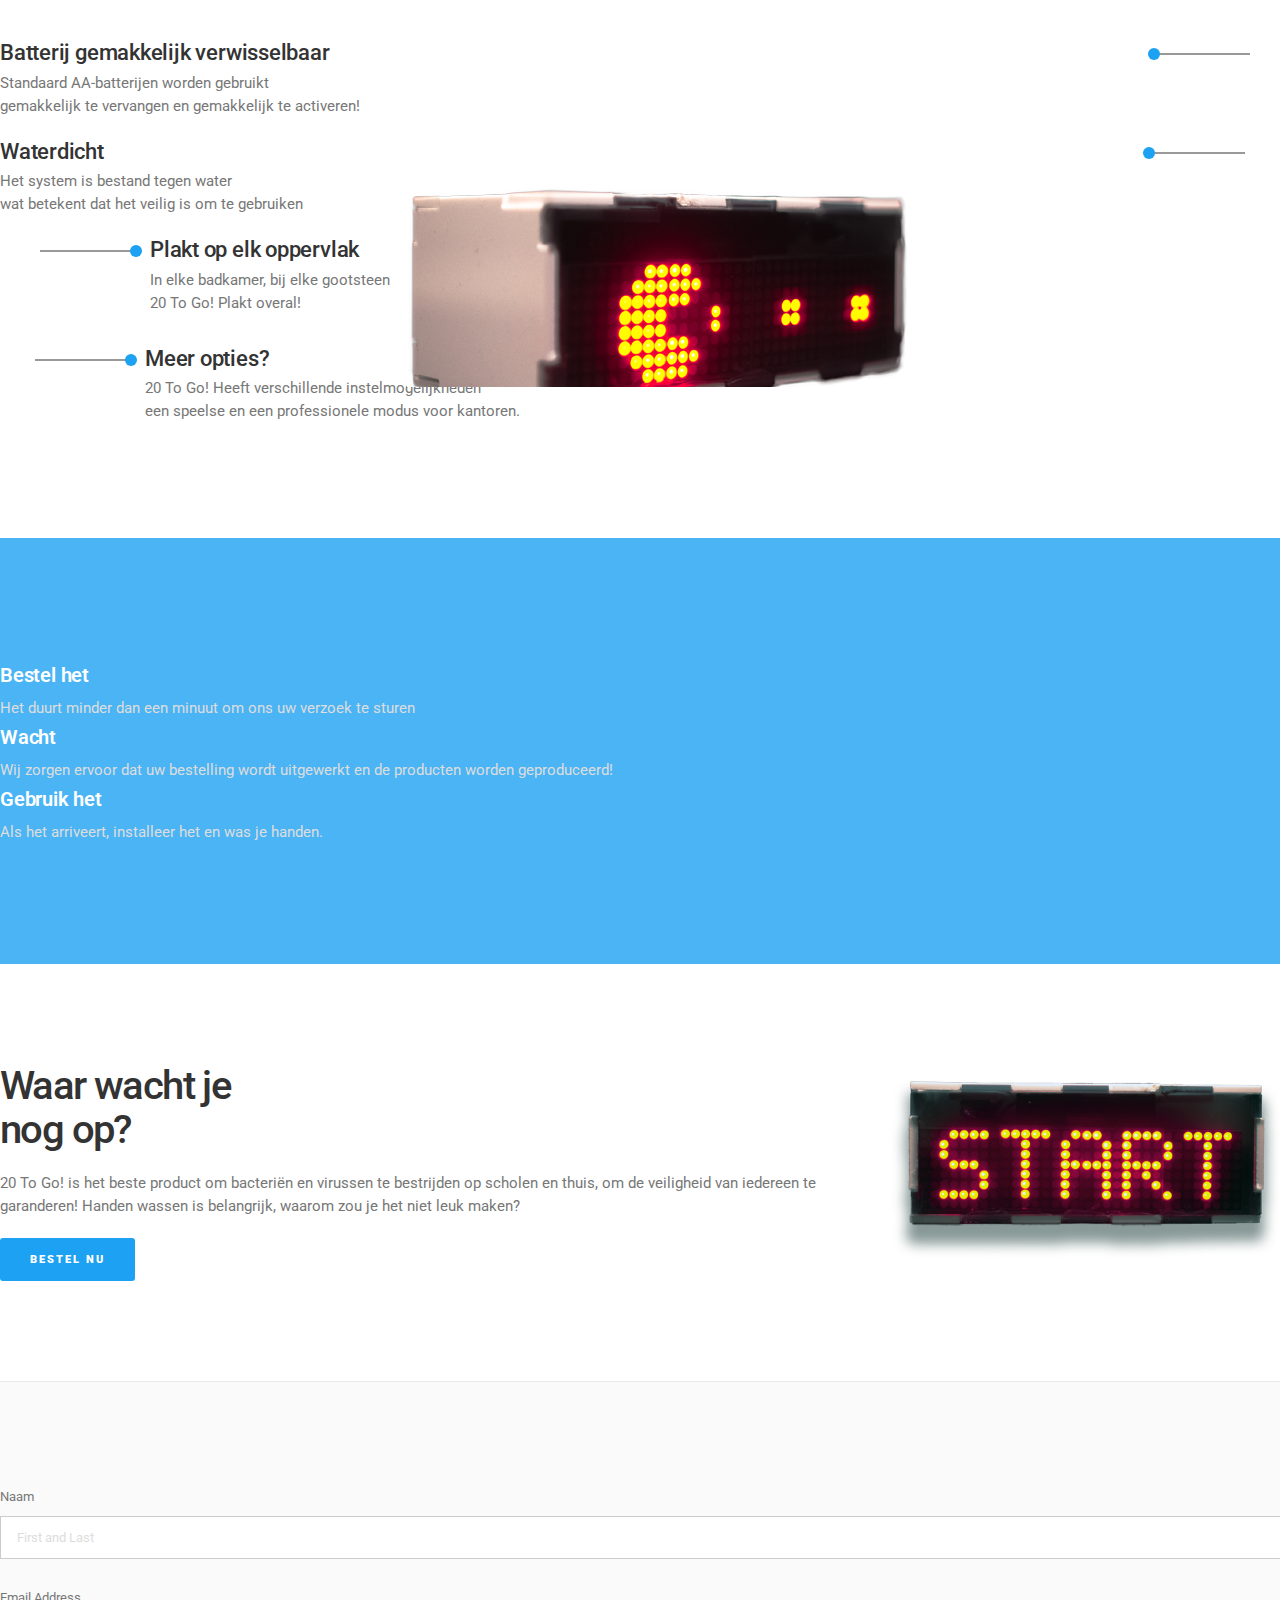
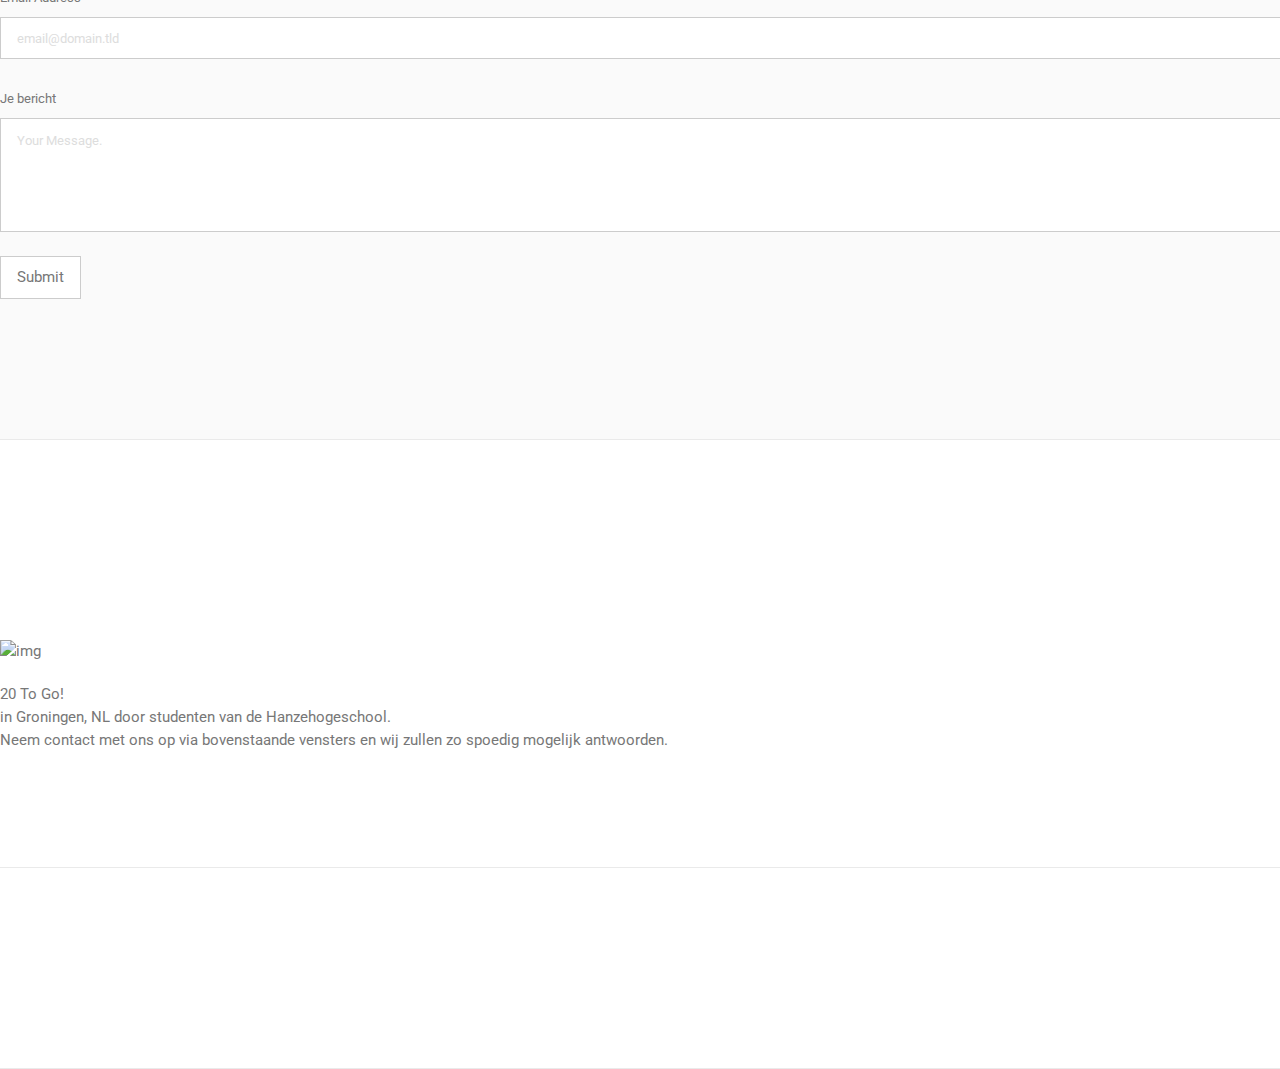
==== commit 359cd472: "Update index.html" ====
--- a/index.html
+++ b/index.html
@@ -8,7 +8,7 @@
 <meta name="viewport" content="width=device-width, initial-scale=1">
 <meta name="description" content="Sintex product landing page template">
 <meta name="author" content="ThemeEaster">
-<title>20 To Go! | product landing page</title>
+<title>20 To Go! </title>
 <link rel="shortcut icon" type="image/x-icon" href="img/favicon.png">
 
 <link rel="stylesheet" href="css/font-awesome.min.css">
@@ -49,11 +49,11 @@
 <div id="navmenu" class="mainmenu">
 <ul class="nav">
 <li><a data-scroll class="nav-link active" href="#home">Home <span class="sr-only">(current)</span></a></li>
-<li><a data-scroll class="nav-link" href="#features">Features</a></li>
-<li><a data-scroll class="nav-link" href="#works">How it Works</a></li>
+<li><a data-scroll class="nav-link" href="#features">Kenmerken</a></li>
+<li><a data-scroll class="nav-link" href="#works">Hoe het werkt ?</a></li>
 <li><a data-scroll class="nav-link" href="#contact">Contact</a></li>
 </ul>
-<a href="#contact" class="default-btn">Order Now</a>
+<a href="#contact" class="default-btn">Bestel Nu</a>
 </div>
 </div>
 </nav>
@@ -151,24 +151,24 @@
 <div class="col-md-4 col-sm-6 xs-padding">
 <div class="how-content text-center">
 <i class="icon-gift"></i>
-<h3>Order it</h3>
-<p>Takes less than a minute to send us your request !</p>
+<h3>Bestel het</h3>
+<p>Het duurt minder dan een minuut om ons uw verzoek te sturen</p>
 <div class="arrow"></div>
 </div>
 </div>
 <div class="col-md-4 col-sm-6 xs-padding">
 <div class="how-content text-center">
 <i class="icon-adjustments"></i>
-<h3>Wait</h3>
-<p>Attend that we elaborate your order and produce the products!</p>
+<h3>Wacht</h3>
+<p>Wij zorgen ervoor dat uw bestelling wordt uitgewerkt en de producten worden geproduceerd! </p>
 <div class="arrow"></div>
 </div>
 </div>
 <div class="col-md-4 col-sm-6 xs-padding">
 <div class="how-content text-center">
 <i class="icon-happy"></i>
-<h3>Use it</h3>
-<p>Once it arrives, install it and wash your hands!</p>
+<h3>Gebruik het</h3>
+<p>Als het arriveert, installeer het en was je handen. </p>
 </div>
 </div>
 </div>
@@ -179,8 +179,8 @@
 <div class="content-wrap row">
 <div class="col-md-6 xs-padding">
 <div class="content-details">
-<h2>What are you <br>waiting for?</h2>
-<p>20 To Go! Is the best product to fight off bacteria and viruses in schools and homes, to guarantee safety to everyone! Washing your hands is important, why not make it fun?</p>
+<h2>Waar wacht je <br>nog op?</h2>
+<p>20 To Go! is het beste product om bacteriën en virussen te bestrijden op scholen en thuis, om de veiligheid van iedereen te garanderen! Handen wassen is belangrijk, waarom zou je het niet leuk maken?</p>
 <a href="#" class="default-btn">Bestel Nu</a>
 </div>
 </div>
@@ -195,11 +195,11 @@
 <div class="container">
 <div class="section-heading text-center mb-40"><form id="fs-frm" name="simple-contact-form" accept-charset="utf-8" action="https://formspree.io/f/myybrdrz" method="post">
     <fieldset id="fs-frm-inputs">
-      <label for="full-name">Full Name</label>
+      <label for="full-name">Naam</label>
       <input type="text" name="name" id="full-name" placeholder="First and Last" required="">
       <label for="email-address">Email Address</label>
       <input type="email" name="_replyto" id="email-address" placeholder="email@domain.tld" required="">
-      <label for="message">Message</label>
+      <label for="message">Je bericht</label>
       <textarea rows="5" name="message" id="message" placeholder="Your Message.
                                                                   " required=""></textarea>
       <input type="hidden" name="_subject" id="email-subject" value="Contact Form Submission">
@@ -324,7 +324,7 @@
 <div class="container">
 <div class="widget-content text-center">
 <img class="mb-20" src="img/logo.png" alt="img">
-<p>20 To Go! <br> Founded in Groningen, NL by student from Hanze University of Applied Sciences. <br> For anything contact us with the above windows and we will reply as soon as possible.</p>
+<p>20 To Go! <br> in Groningen, NL door studenten van de Hanzehogeschool.<br> Neem contact met ons op via bovenstaande vensters en wij zullen zo spoedig mogelijk antwoorden. </p>
 </div>
 </div>
 </div>
